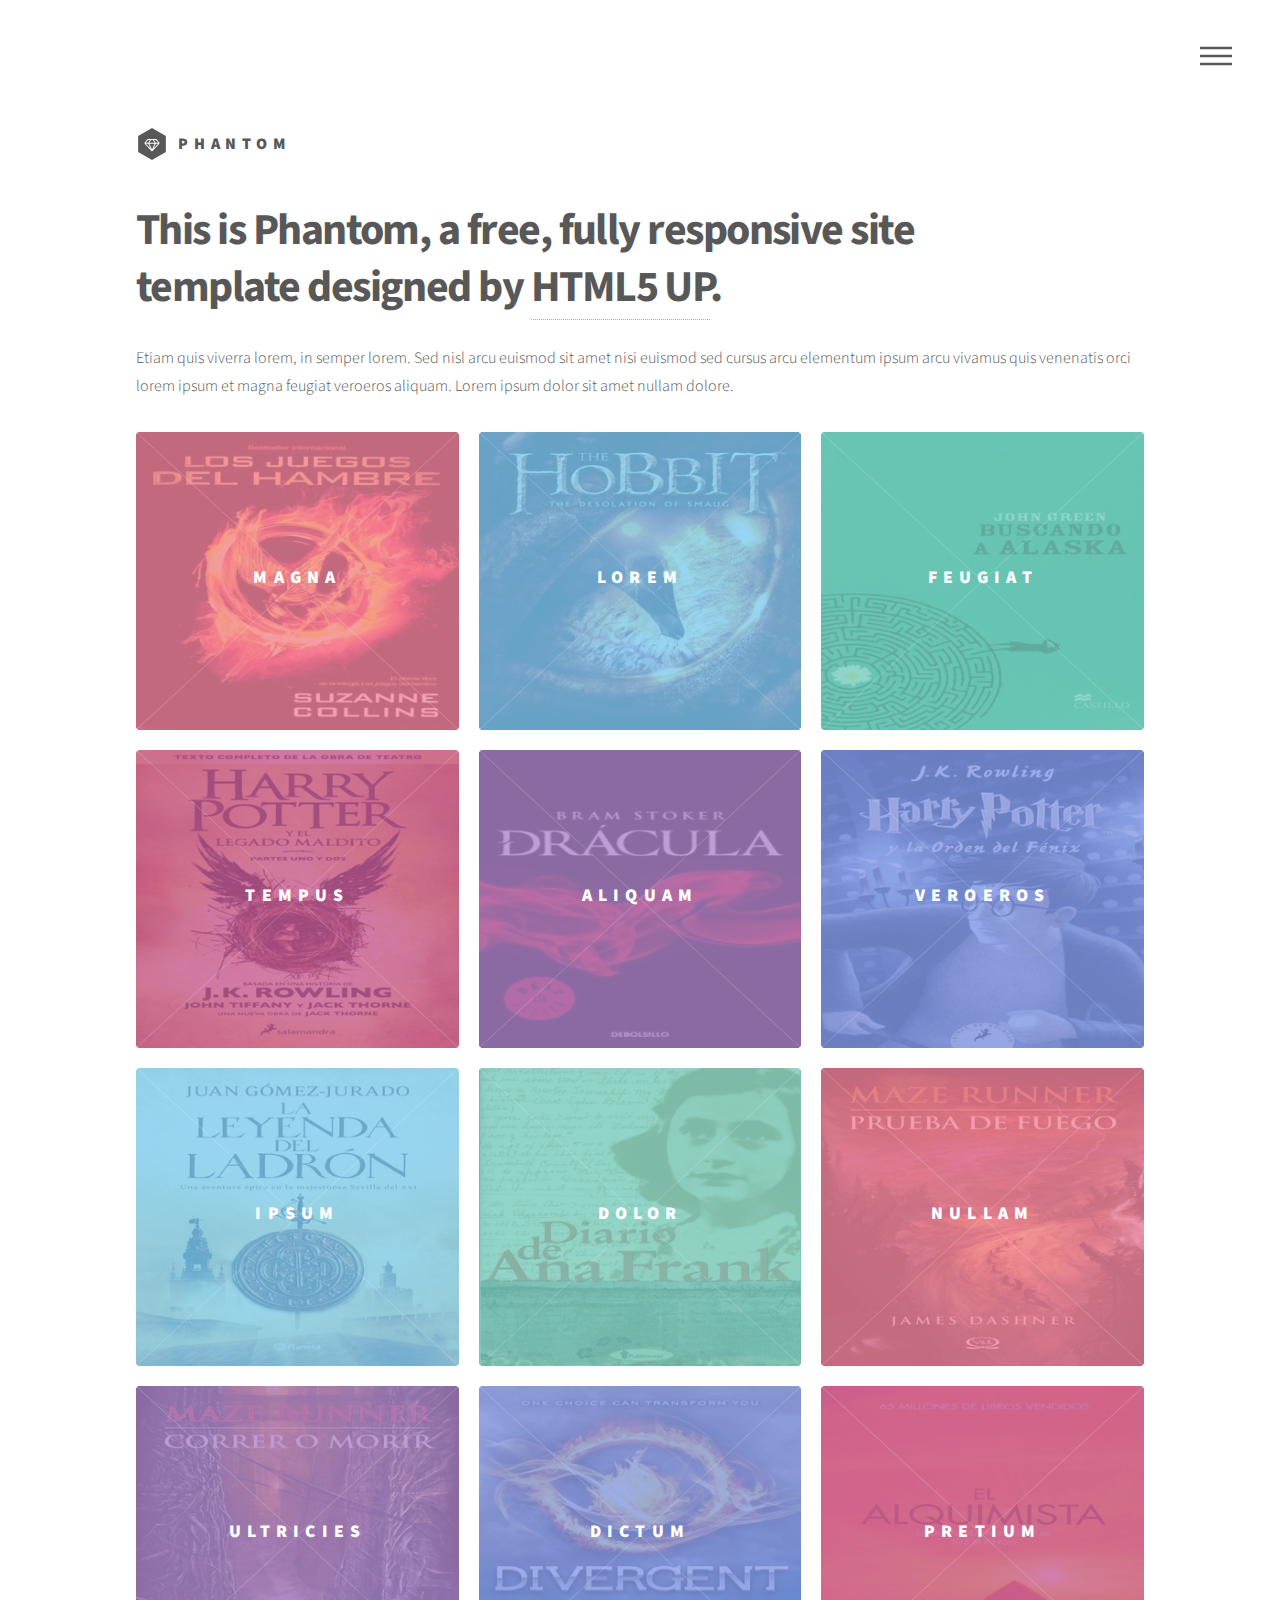
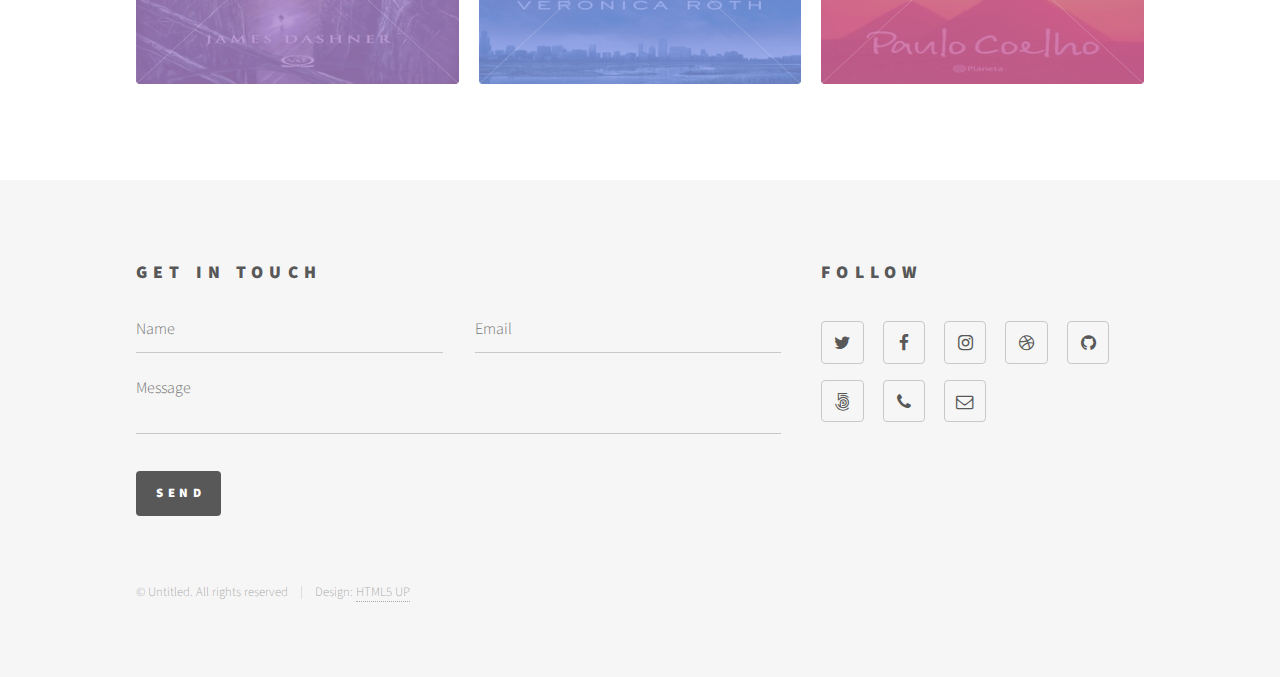
==== catalogo2.html @ 80927760 "imagenes agregadas" ====
<!DOCTYPE HTML>
<!--
	Phantom by HTML5 UP
	html5up.net | @ajlkn
	Free for personal and commercial use under the CCA 3.0 license (html5up.net/license)
-->
<html>
	<head>
		<title>Phantom by HTML5 UP</title>
		<meta charset="utf-8" />
		<meta name="viewport" content="width=device-width, initial-scale=1" />
		<!--[if lte IE 8]><script src="assets/js/ie/html5shiv.js"></script><![endif]-->
		<link rel="stylesheet" href="css/main.css" />
		<!--[if lte IE 9]><link rel="stylesheet" href="assets/css/ie9.css" /><![endif]-->
		<!--[if lte IE 8]><link rel="stylesheet" href="assets/css/ie8.css" /><![endif]-->
	</head>
	<body>
		<!-- Wrapper -->
			<div id="wrapper">

				<!-- Header -->
					<header id="header">
						<div class="inner">

							<!-- Logo -->
								<a href="index.html" class="logo">
									<span class="symbol"><img src="images/logo.svg" alt="" /></span><span class="title">Phantom</span>
								</a>

							<!-- Nav -->
								<nav>
									<ul>
										<li><a href="#menu">Menu</a></li>
									</ul>
								</nav>

						</div>
					</header>

				<!-- Menu -->
					<nav id="menu">
						<h2>Menu</h2>
						<ul>
							<li><a href="index.html">Home</a></li>
							<li><a href="generic.html">Ipsum veroeros</a></li>
							<li><a href="generic.html">Tempus etiam</a></li>
							<li><a href="generic.html">Consequat dolor</a></li>
							<li><a href="elements.html">Elements</a></li>
						</ul>
					</nav>

				<!-- Main -->
					<div id="main">
						<div class="inner">
							<header>
								<h1>This is Phantom, a free, fully responsive site<br />
								template designed by <a href="http://html5up.net">HTML5 UP</a>.</h1>
								<p>Etiam quis viverra lorem, in semper lorem. Sed nisl arcu euismod sit amet nisi euismod sed cursus arcu elementum ipsum arcu vivamus quis venenatis orci lorem ipsum et magna feugiat veroeros aliquam. Lorem ipsum dolor sit amet nullam dolore.</p>
							</header>
							<section class="tiles">
								<article class="style1">
									<span class="image">
										<img src="images/img13.jpg" alt="" />
									</span>
									<a href="generic.html">
										<h2>Magna</h2>
										<div class="content">
											<p>Sed nisl arcu euismod sit amet nisi lorem etiam dolor veroeros et feugiat.</p>
										</div>
									</a>
								</article>
								<article class="style2">
									<span class="image">
										<img src="images/img14.jpg" alt="" />
									</span>
									<a href="generic.html">
										<h2>Lorem</h2>
										<div class="content">
											<p>Sed nisl arcu euismod sit amet nisi lorem etiam dolor veroeros et feugiat.</p>
										</div>
									</a>
								</article>
								<article class="style3">
									<span class="image">
										<img src="images/img15.jpg" alt="" />
									</span>
									<a href="generic.html">
										<h2>Feugiat</h2>
										<div class="content">
											<p>Sed nisl arcu euismod sit amet nisi lorem etiam dolor veroeros et feugiat.</p>
										</div>
									</a>
								</article>
								<article class="style4">
									<span class="image">
										<img src="images/img16.jpg" alt="" />
									</span>
									<a href="generic.html">
										<h2>Tempus</h2>
										<div class="content">
											<p>Sed nisl arcu euismod sit amet nisi lorem etiam dolor veroeros et feugiat.</p>
										</div>
									</a>
								</article>
								<article class="style5">
									<span class="image">
										<img src="images/img17.jpg" alt="" />
									</span>
									<a href="generic.html">
										<h2>Aliquam</h2>
										<div class="content">
											<p>Sed nisl arcu euismod sit amet nisi lorem etiam dolor veroeros et feugiat.</p>
										</div>
									</a>
								</article>
								<article class="style6">
									<span class="image">
										<img src="images/img18.jpg" alt="" />
									</span>
									<a href="generic.html">
										<h2>Veroeros</h2>
										<div class="content">
											<p>Sed nisl arcu euismod sit amet nisi lorem etiam dolor veroeros et feugiat.</p>
										</div>
									</a>
								</article>
								<article class="style2">
									<span class="image">
										<img src="images/img19.jpg" alt="" />
									</span>
									<a href="generic.html">
										<h2>Ipsum</h2>
										<div class="content">
											<p>Sed nisl arcu euismod sit amet nisi lorem etiam dolor veroeros et feugiat.</p>
										</div>
									</a>
								</article>
								<article class="style3">
									<span class="image">
										<img src="images/img20.jpg" alt="" />
									</span>
									<a href="generic.html">
										<h2>Dolor</h2>
										<div class="content">
											<p>Sed nisl arcu euismod sit amet nisi lorem etiam dolor veroeros et feugiat.</p>
										</div>
									</a>
								</article>
								<article class="style1">
									<span class="image">
										<img src="images/img21.jpg" alt="" />
									</span>
									<a href="generic.html">
										<h2>Nullam</h2>
										<div class="content">
											<p>Sed nisl arcu euismod sit amet nisi lorem etiam dolor veroeros et feugiat.</p>
										</div>
									</a>
								</article>
								<article class="style5">
									<span class="image">
										<img src="images/img22.jpg" alt="" />
									</span>
									<a href="generic.html">
										<h2>Ultricies</h2>
										<div class="content">
											<p>Sed nisl arcu euismod sit amet nisi lorem etiam dolor veroeros et feugiat.</p>
										</div>
									</a>
								</article>
								<article class="style6">
									<span class="image">
										<img src="images/img23.jpg" alt="" />
									</span>
									<a href="generic.html">
										<h2>Dictum</h2>
										<div class="content">
											<p>Sed nisl arcu euismod sit amet nisi lorem etiam dolor veroeros et feugiat.</p>
										</div>
									</a>
								</article>
								<article class="style4">
									<span class="image">
										<img src="images/img24.jpg" alt="" />
									</span>
									<a href="generic.html">
										<h2>Pretium</h2>
										<div class="content">
											<p>Sed nisl arcu euismod sit amet nisi lorem etiam dolor veroeros et feugiat.</p>
										</div>
									</a>
								</article>
							</section>
						</div>
					</div>

				<!-- Footer -->
					<footer id="footer">
						<div class="inner">
							<section>
								<h2>Get in touch</h2>
								<form method="post" action="#">
									<div class="field half first">
										<input type="text" name="name" id="name" placeholder="Name" />
									</div>
									<div class="field half">
										<input type="email" name="email" id="email" placeholder="Email" />
									</div>
									<div class="field">
										<textarea name="message" id="message" placeholder="Message"></textarea>
									</div>
									<ul class="actions">
										<li><input type="submit" value="Send" class="special" /></li>
									</ul>
								</form>
							</section>
							<section>
								<h2>Follow</h2>
								<ul class="icons">
									<li><a href="#" class="icon style2 fa-twitter"><span class="label">Twitter</span></a></li>
									<li><a href="#" class="icon style2 fa-facebook"><span class="label">Facebook</span></a></li>
									<li><a href="#" class="icon style2 fa-instagram"><span class="label">Instagram</span></a></li>
									<li><a href="#" class="icon style2 fa-dribbble"><span class="label">Dribbble</span></a></li>
									<li><a href="#" class="icon style2 fa-github"><span class="label">GitHub</span></a></li>
									<li><a href="#" class="icon style2 fa-500px"><span class="label">500px</span></a></li>
									<li><a href="#" class="icon style2 fa-phone"><span class="label">Phone</span></a></li>
									<li><a href="#" class="icon style2 fa-envelope-o"><span class="label">Email</span></a></li>
								</ul>
							</section>
							<ul class="copyright">
								<li>&copy; Untitled. All rights reserved</li><li>Design: <a href="http://html5up.net">HTML5 UP</a></li>
							</ul>
						</div>
					</footer>

			</div>

		<!-- Scripts -->
			<script src="js/jquery.min.js"></script>
			<script src="js/skel.min.js"></script>
			<script src="js/util.js"></script>
			<!--[if lte IE 8]><script src="assets/js/ie/respond.min.js"></script><![endif]-->
			<script src="js/main.js"></script>

	</body>
</html>
---- css/main.css ----
@import url(font-awesome.min.css);
@import url("https://fonts.googleapis.com/css?family=Source+Sans+Pro:300,700,900");

/*
	Phantom by HTML5 UP
	html5up.net | @ajlkn
	Free for personal and commercial use under the CCA 3.0 license (html5up.net/license)
*/

/* Reset */

	html, body, div, span, applet, object, iframe, h1, h2, h3, h4, h5, h6, p, blockquote, pre, a, abbr, acronym, address, big, cite, code, del, dfn, em, img, ins, kbd, q, s, samp, small, strike, strong, sub, sup, tt, var, b, u, i, center, dl, dt, dd, ol, ul, li, fieldset, form, label, legend, table, caption, tbody, tfoot, thead, tr, th, td, article, aside, canvas, details, embed, figure, figcaption, footer, header, hgroup, menu, nav, output, ruby, section, summary, time, mark, audio, video {
		margin: 0;
		padding: 0;
		border: 0;
		font-size: 100%;
		font: inherit;
		vertical-align: baseline;
	}

	article, aside, details, figcaption, figure, footer, header, hgroup, menu, nav, section {
		display: block;
	}

	body {
		line-height: 1;
	}

	ol, ul {
		list-style: none;
	}

	blockquote, q {
		quotes: none;
	}

	blockquote:before, blockquote:after, q:before, q:after {
		content: '';
		content: none;
	}

	table {
		border-collapse: collapse;
		border-spacing: 0;
	}

	body {
		-webkit-text-size-adjust: none;
	}

/* Box Model */

	*, *:before, *:after {
		-moz-box-sizing: border-box;
		-webkit-box-sizing: border-box;
		box-sizing: border-box;
	}

/* Grid */

	.row {
		border-bottom: solid 1px transparent;
		-moz-box-sizing: border-box;
		-webkit-box-sizing: border-box;
		box-sizing: border-box;
	}

	.row > * {
		float: left;
		-moz-box-sizing: border-box;
		-webkit-box-sizing: border-box;
		box-sizing: border-box;
	}

	.row:after, .row:before {
		content: '';
		display: block;
		clear: both;
		height: 0;
	}

	.row.uniform > * > :first-child {
		margin-top: 0;
	}

	.row.uniform > * > :last-child {
		margin-bottom: 0;
	}

	.row.\30 \25 > * {
		padding: 0 0 0 0em;
	}

	.row.\30 \25 {
		margin: 0 0 -1px 0em;
	}

	.row.uniform.\30 \25 > * {
		padding: 0em 0 0 0em;
	}

	.row.uniform.\30 \25 {
		margin: 0em 0 -1px 0em;
	}

	.row > * {
		padding: 0 0 0 2em;
	}

	.row {
		margin: 0 0 -1px -2em;
	}

	.row.uniform > * {
		padding: 2em 0 0 2em;
	}

	.row.uniform {
		margin: -2em 0 -1px -2em;
	}

	.row.\32 00\25 > * {
		padding: 0 0 0 4em;
	}

	.row.\32 00\25 {
		margin: 0 0 -1px -4em;
	}

	.row.uniform.\32 00\25 > * {
		padding: 4em 0 0 4em;
	}

	.row.uniform.\32 00\25 {
		margin: -4em 0 -1px -4em;
	}

	.row.\31 50\25 > * {
		padding: 0 0 0 3em;
	}

	.row.\31 50\25 {
		margin: 0 0 -1px -3em;
	}

	.row.uniform.\31 50\25 > * {
		padding: 3em 0 0 3em;
	}

	.row.uniform.\31 50\25 {
		margin: -3em 0 -1px -3em;
	}

	.row.\35 0\25 > * {
		padding: 0 0 0 1em;
	}

	.row.\35 0\25 {
		margin: 0 0 -1px -1em;
	}

	.row.uniform.\35 0\25 > * {
		padding: 1em 0 0 1em;
	}

	.row.uniform.\35 0\25 {
		margin: -1em 0 -1px -1em;
	}

	.row.\32 5\25 > * {
		padding: 0 0 0 0.5em;
	}

	.row.\32 5\25 {
		margin: 0 0 -1px -0.5em;
	}

	.row.uniform.\32 5\25 > * {
		padding: 0.5em 0 0 0.5em;
	}

	.row.uniform.\32 5\25 {
		margin: -0.5em 0 -1px -0.5em;
	}

	.\31 2u, .\31 2u\24 {
		width: 100%;
		clear: none;
		margin-left: 0;
	}

	.\31 1u, .\31 1u\24 {
		width: 91.6666666667%;
		clear: none;
		margin-left: 0;
	}

	.\31 0u, .\31 0u\24 {
		width: 83.3333333333%;
		clear: none;
		margin-left: 0;
	}

	.\39 u, .\39 u\24 {
		width: 75%;
		clear: none;
		margin-left: 0;
	}

	.\38 u, .\38 u\24 {
		width: 66.6666666667%;
		clear: none;
		margin-left: 0;
	}

	.\37 u, .\37 u\24 {
		width: 58.3333333333%;
		clear: none;
		margin-left: 0;
	}

	.\36 u, .\36 u\24 {
		width: 50%;
		clear: none;
		margin-left: 0;
	}

	.\35 u, .\35 u\24 {
		width: 41.6666666667%;
		clear: none;
		margin-left: 0;
	}

	.\34 u, .\34 u\24 {
		width: 33.3333333333%;
		clear: none;
		margin-left: 0;
	}

	.\33 u, .\33 u\24 {
		width: 25%;
		clear: none;
		margin-left: 0;
	}

	.\32 u, .\32 u\24 {
		width: 16.6666666667%;
		clear: none;
		margin-left: 0;
	}

	.\31 u, .\31 u\24 {
		width: 8.3333333333%;
		clear: none;
		margin-left: 0;
	}

	.\31 2u\24 + *,
	.\31 1u\24 + *,
	.\31 0u\24 + *,
	.\39 u\24 + *,
	.\38 u\24 + *,
	.\37 u\24 + *,
	.\36 u\24 + *,
	.\35 u\24 + *,
	.\34 u\24 + *,
	.\33 u\24 + *,
	.\32 u\24 + *,
	.\31 u\24 + * {
		clear: left;
	}

	.\-11u {
		margin-left: 91.66667%;
	}

	.\-10u {
		margin-left: 83.33333%;
	}

	.\-9u {
		margin-left: 75%;
	}

	.\-8u {
		margin-left: 66.66667%;
	}

	.\-7u {
		margin-left: 58.33333%;
	}

	.\-6u {
		margin-left: 50%;
	}

	.\-5u {
		margin-left: 41.66667%;
	}

	.\-4u {
		margin-left: 33.33333%;
	}

	.\-3u {
		margin-left: 25%;
	}

	.\-2u {
		margin-left: 16.66667%;
	}

	.\-1u {
		margin-left: 8.33333%;
	}

	@media screen and (max-width: 1680px) {

		.row > * {
			padding: 0 0 0 2em;
		}

		.row {
			margin: 0 0 -1px -2em;
		}

		.row.uniform > * {
			padding: 2em 0 0 2em;
		}

		.row.uniform {
			margin: -2em 0 -1px -2em;
		}

		.row.\32 00\25 > * {
			padding: 0 0 0 4em;
		}

		.row.\32 00\25 {
			margin: 0 0 -1px -4em;
		}

		.row.uniform.\32 00\25 > * {
			padding: 4em 0 0 4em;
		}

		.row.uniform.\32 00\25 {
			margin: -4em 0 -1px -4em;
		}

		.row.\31 50\25 > * {
			padding: 0 0 0 3em;
		}

		.row.\31 50\25 {
			margin: 0 0 -1px -3em;
		}

		.row.uniform.\31 50\25 > * {
			padding: 3em 0 0 3em;
		}

		.row.uniform.\31 50\25 {
			margin: -3em 0 -1px -3em;
		}

		.row.\35 0\25 > * {
			padding: 0 0 0 1em;
		}

		.row.\35 0\25 {
			margin: 0 0 -1px -1em;
		}

		.row.uniform.\35 0\25 > * {
			padding: 1em 0 0 1em;
		}

		.row.uniform.\35 0\25 {
			margin: -1em 0 -1px -1em;
		}

		.row.\32 5\25 > * {
			padding: 0 0 0 0.5em;
		}

		.row.\32 5\25 {
			margin: 0 0 -1px -0.5em;
		}

		.row.uniform.\32 5\25 > * {
			padding: 0.5em 0 0 0.5em;
		}

		.row.uniform.\32 5\25 {
			margin: -0.5em 0 -1px -0.5em;
		}

		.\31 2u\28xlarge\29, .\31 2u\24\28xlarge\29 {
			width: 100%;
			clear: none;
			margin-left: 0;
		}

		.\31 1u\28xlarge\29, .\31 1u\24\28xlarge\29 {
			width: 91.6666666667%;
			clear: none;
			margin-left: 0;
		}

		.\31 0u\28xlarge\29, .\31 0u\24\28xlarge\29 {
			width: 83.3333333333%;
			clear: none;
			margin-left: 0;
		}

		.\39 u\28xlarge\29, .\39 u\24\28xlarge\29 {
			width: 75%;
			clear: none;
			margin-left: 0;
		}

		.\38 u\28xlarge\29, .\38 u\24\28xlarge\29 {
			width: 66.6666666667%;
			clear: none;
			margin-left: 0;
		}

		.\37 u\28xlarge\29, .\37 u\24\28xlarge\29 {
			width: 58.3333333333%;
			clear: none;
			margin-left: 0;
		}

		.\36 u\28xlarge\29, .\36 u\24\28xlarge\29 {
			width: 50%;
			clear: none;
			margin-left: 0;
		}

		.\35 u\28xlarge\29, .\35 u\24\28xlarge\29 {
			width: 41.6666666667%;
			clear: none;
			margin-left: 0;
		}

		.\34 u\28xlarge\29, .\34 u\24\28xlarge\29 {
			width: 33.3333333333%;
			clear: none;
			margin-left: 0;
		}

		.\33 u\28xlarge\29, .\33 u\24\28xlarge\29 {
			width: 25%;
			clear: none;
			margin-left: 0;
		}

		.\32 u\28xlarge\29, .\32 u\24\28xlarge\29 {
			width: 16.6666666667%;
			clear: none;
			margin-left: 0;
		}

		.\31 u\28xlarge\29, .\31 u\24\28xlarge\29 {
			width: 8.3333333333%;
			clear: none;
			margin-left: 0;
		}

		.\31 2u\24\28xlarge\29 + *,
		.\31 1u\24\28xlarge\29 + *,
		.\31 0u\24\28xlarge\29 + *,
		.\39 u\24\28xlarge\29 + *,
		.\38 u\24\28xlarge\29 + *,
		.\37 u\24\28xlarge\29 + *,
		.\36 u\24\28xlarge\29 + *,
		.\35 u\24\28xlarge\29 + *,
		.\34 u\24\28xlarge\29 + *,
		.\33 u\24\28xlarge\29 + *,
		.\32 u\24\28xlarge\29 + *,
		.\31 u\24\28xlarge\29 + * {
			clear: left;
		}

		.\-11u\28xlarge\29 {
			margin-left: 91.66667%;
		}

		.\-10u\28xlarge\29 {
			margin-left: 83.33333%;
		}

		.\-9u\28xlarge\29 {
			margin-left: 75%;
		}

		.\-8u\28xlarge\29 {
			margin-left: 66.66667%;
		}

		.\-7u\28xlarge\29 {
			margin-left: 58.33333%;
		}

		.\-6u\28xlarge\29 {
			margin-left: 50%;
		}

		.\-5u\28xlarge\29 {
			margin-left: 41.66667%;
		}

		.\-4u\28xlarge\29 {
			margin-left: 33.33333%;
		}

		.\-3u\28xlarge\29 {
			margin-left: 25%;
		}

		.\-2u\28xlarge\29 {
			margin-left: 16.66667%;
		}

		.\-1u\28xlarge\29 {
			margin-left: 8.33333%;
		}

	}

	@media screen and (max-width: 1280px) {

		.row > * {
			padding: 0 0 0 2em;
		}

		.row {
			margin: 0 0 -1px -2em;
		}

		.row.uniform > * {
			padding: 2em 0 0 2em;
		}

		.row.uniform {
			margin: -2em 0 -1px -2em;
		}

		.row.\32 00\25 > * {
			padding: 0 0 0 4em;
		}

		.row.\32 00\25 {
			margin: 0 0 -1px -4em;
		}

		.row.uniform.\32 00\25 > * {
			padding: 4em 0 0 4em;
		}

		.row.uniform.\32 00\25 {
			margin: -4em 0 -1px -4em;
		}

		.row.\31 50\25 > * {
			padding: 0 0 0 3em;
		}

		.row.\31 50\25 {
			margin: 0 0 -1px -3em;
		}

		.row.uniform.\31 50\25 > * {
			padding: 3em 0 0 3em;
		}

		.row.uniform.\31 50\25 {
			margin: -3em 0 -1px -3em;
		}

		.row.\35 0\25 > * {
			padding: 0 0 0 1em;
		}

		.row.\35 0\25 {
			margin: 0 0 -1px -1em;
		}

		.row.uniform.\35 0\25 > * {
			padding: 1em 0 0 1em;
		}

		.row.uniform.\35 0\25 {
			margin: -1em 0 -1px -1em;
		}

		.row.\32 5\25 > * {
			padding: 0 0 0 0.5em;
		}

		.row.\32 5\25 {
			margin: 0 0 -1px -0.5em;
		}

		.row.uniform.\32 5\25 > * {
			padding: 0.5em 0 0 0.5em;
		}

		.row.uniform.\32 5\25 {
			margin: -0.5em 0 -1px -0.5em;
		}

		.\31 2u\28large\29, .\31 2u\24\28large\29 {
			width: 100%;
			clear: none;
			margin-left: 0;
		}

		.\31 1u\28large\29, .\31 1u\24\28large\29 {
			width: 91.6666666667%;
			clear: none;
			margin-left: 0;
		}

		.\31 0u\28large\29, .\31 0u\24\28large\29 {
			width: 83.3333333333%;
			clear: none;
			margin-left: 0;
		}

		.\39 u\28large\29, .\39 u\24\28large\29 {
			width: 75%;
			clear: none;
			margin-left: 0;
		}

		.\38 u\28large\29, .\38 u\24\28large\29 {
			width: 66.6666666667%;
			clear: none;
			margin-left: 0;
		}

		.\37 u\28large\29, .\37 u\24\28large\29 {
			width: 58.3333333333%;
			clear: none;
			margin-left: 0;
		}

		.\36 u\28large\29, .\36 u\24\28large\29 {
			width: 50%;
			clear: none;
			margin-left: 0;
		}

		.\35 u\28large\29, .\35 u\24\28large\29 {
			width: 41.6666666667%;
			clear: none;
			margin-left: 0;
		}

		.\34 u\28large\29, .\34 u\24\28large\29 {
			width: 33.3333333333%;
			clear: none;
			margin-left: 0;
		}

		.\33 u\28large\29, .\33 u\24\28large\29 {
			width: 25%;
			clear: none;
			margin-left: 0;
		}

		.\32 u\28large\29, .\32 u\24\28large\29 {
			width: 16.6666666667%;
			clear: none;
			margin-left: 0;
		}

		.\31 u\28large\29, .\31 u\24\28large\29 {
			width: 8.3333333333%;
			clear: none;
			margin-left: 0;
		}

		.\31 2u\24\28large\29 + *,
		.\31 1u\24\28large\29 + *,
		.\31 0u\24\28large\29 + *,
		.\39 u\24\28large\29 + *,
		.\38 u\24\28large\29 + *,
		.\37 u\24\28large\29 + *,
		.\36 u\24\28large\29 + *,
		.\35 u\24\28large\29 + *,
		.\34 u\24\28large\29 + *,
		.\33 u\24\28large\29 + *,
		.\32 u\24\28large\29 + *,
		.\31 u\24\28large\29 + * {
			clear: left;
		}

		.\-11u\28large\29 {
			margin-left: 91.66667%;
		}

		.\-10u\28large\29 {
			margin-left: 83.33333%;
		}

		.\-9u\28large\29 {
			margin-left: 75%;
		}

		.\-8u\28large\29 {
			margin-left: 66.66667%;
		}

		.\-7u\28large\29 {
			margin-left: 58.33333%;
		}

		.\-6u\28large\29 {
			margin-left: 50%;
		}

		.\-5u\28large\29 {
			margin-left: 41.66667%;
		}

		.\-4u\28large\29 {
			margin-left: 33.33333%;
		}

		.\-3u\28large\29 {
			margin-left: 25%;
		}

		.\-2u\28large\29 {
			margin-left: 16.66667%;
		}

		.\-1u\28large\29 {
			margin-left: 8.33333%;
		}

	}

	@media screen and (max-width: 980px) {

		.row > * {
			padding: 0 0 0 1.5em;
		}

		.row {
			margin: 0 0 -1px -1.5em;
		}

		.row.uniform > * {
			padding: 1.5em 0 0 1.5em;
		}

		.row.uniform {
			margin: -1.5em 0 -1px -1.5em;
		}

		.row.\32 00\25 > * {
			padding: 0 0 0 3em;
		}

		.row.\32 00\25 {
			margin: 0 0 -1px -3em;
		}

		.row.uniform.\32 00\25 > * {
			padding: 3em 0 0 3em;
		}

		.row.uniform.\32 00\25 {
			margin: -3em 0 -1px -3em;
		}

		.row.\31 50\25 > * {
			padding: 0 0 0 2.25em;
		}

		.row.\31 50\25 {
			margin: 0 0 -1px -2.25em;
		}

		.row.uniform.\31 50\25 > * {
			padding: 2.25em 0 0 2.25em;
		}

		.row.uniform.\31 50\25 {
			margin: -2.25em 0 -1px -2.25em;
		}

		.row.\35 0\25 > * {
			padding: 0 0 0 0.75em;
		}

		.row.\35 0\25 {
			margin: 0 0 -1px -0.75em;
		}

		.row.uniform.\35 0\25 > * {
			padding: 0.75em 0 0 0.75em;
		}

		.row.uniform.\35 0\25 {
			margin: -0.75em 0 -1px -0.75em;
		}

		.row.\32 5\25 > * {
			padding: 0 0 0 0.375em;
		}

		.row.\32 5\25 {
			margin: 0 0 -1px -0.375em;
		}

		.row.uniform.\32 5\25 > * {
			padding: 0.375em 0 0 0.375em;
		}

		.row.uniform.\32 5\25 {
			margin: -0.375em 0 -1px -0.375em;
		}

		.\31 2u\28medium\29, .\31 2u\24\28medium\29 {
			width: 100%;
			clear: none;
			margin-left: 0;
		}

		.\31 1u\28medium\29, .\31 1u\24\28medium\29 {
			width: 91.6666666667%;
			clear: none;
			margin-left: 0;
		}

		.\31 0u\28medium\29, .\31 0u\24\28medium\29 {
			width: 83.3333333333%;
			clear: none;
			margin-left: 0;
		}

		.\39 u\28medium\29, .\39 u\24\28medium\29 {
			width: 75%;
			clear: none;
			margin-left: 0;
		}

		.\38 u\28medium\29, .\38 u\24\28medium\29 {
			width: 66.6666666667%;
			clear: none;
			margin-left: 0;
		}

		.\37 u\28medium\29, .\37 u\24\28medium\29 {
			width: 58.3333333333%;
			clear: none;
			margin-left: 0;
		}

		.\36 u\28medium\29, .\36 u\24\28medium\29 {
			width: 50%;
			clear: none;
			margin-left: 0;
		}

		.\35 u\28medium\29, .\35 u\24\28medium\29 {
			width: 41.6666666667%;
			clear: none;
			margin-left: 0;
		}

		.\34 u\28medium\29, .\34 u\24\28medium\29 {
			width: 33.3333333333%;
			clear: none;
			margin-left: 0;
		}

		.\33 u\28medium\29, .\33 u\24\28medium\29 {
			width: 25%;
			clear: none;
			margin-left: 0;
		}

		.\32 u\28medium\29, .\32 u\24\28medium\29 {
			width: 16.6666666667%;
			clear: none;
			margin-left: 0;
		}

		.\31 u\28medium\29, .\31 u\24\28medium\29 {
			width: 8.3333333333%;
			clear: none;
			margin-left: 0;
		}

		.\31 2u\24\28medium\29 + *,
		.\31 1u\24\28medium\29 + *,
		.\31 0u\24\28medium\29 + *,
		.\39 u\24\28medium\29 + *,
		.\38 u\24\28medium\29 + *,
		.\37 u\24\28medium\29 + *,
		.\36 u\24\28medium\29 + *,
		.\35 u\24\28medium\29 + *,
		.\34 u\24\28medium\29 + *,
		.\33 u\24\28medium\29 + *,
		.\32 u\24\28medium\29 + *,
		.\31 u\24\28medium\29 + * {
			clear: left;
		}

		.\-11u\28medium\29 {
			margin-left: 91.66667%;
		}

		.\-10u\28medium\29 {
			margin-left: 83.33333%;
		}

		.\-9u\28medium\29 {
			margin-left: 75%;
		}

		.\-8u\28medium\29 {
			margin-left: 66.66667%;
		}

		.\-7u\28medium\29 {
			margin-left: 58.33333%;
		}

		.\-6u\28medium\29 {
			margin-left: 50%;
		}

		.\-5u\28medium\29 {
			margin-left: 41.66667%;
		}

		.\-4u\28medium\29 {
			margin-left: 33.33333%;
		}

		.\-3u\28medium\29 {
			margin-left: 25%;
		}

		.\-2u\28medium\29 {
			margin-left: 16.66667%;
		}

		.\-1u\28medium\29 {
			margin-left: 8.33333%;
		}

	}

	@media screen and (max-width: 736px) {

		.row > * {
			padding: 0 0 0 1em;
		}

		.row {
			margin: 0 0 -1px -1em;
		}

		.row.uniform > * {
			padding: 1em 0 0 1em;
		}

		.row.uniform {
			margin: -1em 0 -1px -1em;
		}

		.row.\32 00\25 > * {
			padding: 0 0 0 2em;
		}

		.row.\32 00\25 {
			margin: 0 0 -1px -2em;
		}

		.row.uniform.\32 00\25 > * {
			padding: 2em 0 0 2em;
		}

		.row.uniform.\32 00\25 {
			margin: -2em 0 -1px -2em;
		}

		.row.\31 50\25 > * {
			padding: 0 0 0 1.5em;
		}

		.row.\31 50\25 {
			margin: 0 0 -1px -1.5em;
		}

		.row.uniform.\31 50\25 > * {
			padding: 1.5em 0 0 1.5em;
		}

		.row.uniform.\31 50\25 {
			margin: -1.5em 0 -1px -1.5em;
		}

		.row.\35 0\25 > * {
			padding: 0 0 0 0.5em;
		}

		.row.\35 0\25 {
			margin: 0 0 -1px -0.5em;
		}

		.row.uniform.\35 0\25 > * {
			padding: 0.5em 0 0 0.5em;
		}

		.row.uniform.\35 0\25 {
			margin: -0.5em 0 -1px -0.5em;
		}

		.row.\32 5\25 > * {
			padding: 0 0 0 0.25em;
		}

		.row.\32 5\25 {
			margin: 0 0 -1px -0.25em;
		}

		.row.uniform.\32 5\25 > * {
			padding: 0.25em 0 0 0.25em;
		}

		.row.uniform.\32 5\25 {
			margin: -0.25em 0 -1px -0.25em;
		}

		.\31 2u\28small\29, .\31 2u\24\28small\29 {
			width: 100%;
			clear: none;
			margin-left: 0;
		}

		.\31 1u\28small\29, .\31 1u\24\28small\29 {
			width: 91.6666666667%;
			clear: none;
			margin-left: 0;
		}

		.\31 0u\28small\29, .\31 0u\24\28small\29 {
			width: 83.3333333333%;
			clear: none;
			margin-left: 0;
		}

		.\39 u\28small\29, .\39 u\24\28small\29 {
			width: 75%;
			clear: none;
			margin-left: 0;
		}

		.\38 u\28small\29, .\38 u\24\28small\29 {
			width: 66.6666666667%;
			clear: none;
			margin-left: 0;
		}

		.\37 u\28small\29, .\37 u\24\28small\29 {
			width: 58.3333333333%;
			clear: none;
			margin-left: 0;
		}

		.\36 u\28small\29, .\36 u\24\28small\29 {
			width: 50%;
			clear: none;
			margin-left: 0;
		}

		.\35 u\28small\29, .\35 u\24\28small\29 {
			width: 41.6666666667%;
			clear: none;
			margin-left: 0;
		}

		.\34 u\28small\29, .\34 u\24\28small\29 {
			width: 33.3333333333%;
			clear: none;
			margin-left: 0;
		}

		.\33 u\28small\29, .\33 u\24\28small\29 {
			width: 25%;
			clear: none;
			margin-left: 0;
		}

		.\32 u\28small\29, .\32 u\24\28small\29 {
			width: 16.6666666667%;
			clear: none;
			margin-left: 0;
		}

		.\31 u\28small\29, .\31 u\24\28small\29 {
			width: 8.3333333333%;
			clear: none;
			margin-left: 0;
		}

		.\31 2u\24\28small\29 + *,
		.\31 1u\24\28small\29 + *,
		.\31 0u\24\28small\29 + *,
		.\39 u\24\28small\29 + *,
		.\38 u\24\28small\29 + *,
		.\37 u\24\28small\29 + *,
		.\36 u\24\28small\29 + *,
		.\35 u\24\28small\29 + *,
		.\34 u\24\28small\29 + *,
		.\33 u\24\28small\29 + *,
		.\32 u\24\28small\29 + *,
		.\31 u\24\28small\29 + * {
			clear: left;
		}

		.\-11u\28small\29 {
			margin-left: 91.66667%;
		}

		.\-10u\28small\29 {
			margin-left: 83.33333%;
		}

		.\-9u\28small\29 {
			margin-left: 75%;
		}

		.\-8u\28small\29 {
			margin-left: 66.66667%;
		}

		.\-7u\28small\29 {
			margin-left: 58.33333%;
		}

		.\-6u\28small\29 {
			margin-left: 50%;
		}

		.\-5u\28small\29 {
			margin-left: 41.66667%;
		}

		.\-4u\28small\29 {
			margin-left: 33.33333%;
		}

		.\-3u\28small\29 {
			margin-left: 25%;
		}

		.\-2u\28small\29 {
			margin-left: 16.66667%;
		}

		.\-1u\28small\29 {
			margin-left: 8.33333%;
		}

	}

	@media screen and (max-width: 480px) {

		.row > * {
			padding: 0 0 0 1em;
		}

		.row {
			margin: 0 0 -1px -1em;
		}

		.row.uniform > * {
			padding: 1em 0 0 1em;
		}

		.row.uniform {
			margin: -1em 0 -1px -1em;
		}

		.row.\32 00\25 > * {
			padding: 0 0 0 2em;
		}

		.row.\32 00\25 {
			margin: 0 0 -1px -2em;
		}

		.row.uniform.\32 00\25 > * {
			padding: 2em 0 0 2em;
		}

		.row.uniform.\32 00\25 {
			margin: -2em 0 -1px -2em;
		}

		.row.\31 50\25 > * {
			padding: 0 0 0 1.5em;
		}

		.row.\31 50\25 {
			margin: 0 0 -1px -1.5em;
		}

		.row.uniform.\31 50\25 > * {
			padding: 1.5em 0 0 1.5em;
		}

		.row.uniform.\31 50\25 {
			margin: -1.5em 0 -1px -1.5em;
		}

		.row.\35 0\25 > * {
			padding: 0 0 0 0.5em;
		}

		.row.\35 0\25 {
			margin: 0 0 -1px -0.5em;
		}

		.row.uniform.\35 0\25 > * {
			padding: 0.5em 0 0 0.5em;
		}

		.row.uniform.\35 0\25 {
			margin: -0.5em 0 -1px -0.5em;
		}

		.row.\32 5\25 > * {
			padding: 0 0 0 0.25em;
		}

		.row.\32 5\25 {
			margin: 0 0 -1px -0.25em;
		}

		.row.uniform.\32 5\25 > * {
			padding: 0.25em 0 0 0.25em;
		}

		.row.uniform.\32 5\25 {
			margin: -0.25em 0 -1px -0.25em;
		}

		.\31 2u\28xsmall\29, .\31 2u\24\28xsmall\29 {
			width: 100%;
			clear: none;
			margin-left: 0;
		}

		.\31 1u\28xsmall\29, .\31 1u\24\28xsmall\29 {
			width: 91.6666666667%;
			clear: none;
			margin-left: 0;
		}

		.\31 0u\28xsmall\29, .\31 0u\24\28xsmall\29 {
			width: 83.3333333333%;
			clear: none;
			margin-left: 0;
		}

		.\39 u\28xsmall\29, .\39 u\24\28xsmall\29 {
			width: 75%;
			clear: none;
			margin-left: 0;
		}

		.\38 u\28xsmall\29, .\38 u\24\28xsmall\29 {
			width: 66.6666666667%;
			clear: none;
			margin-left: 0;
		}

		.\37 u\28xsmall\29, .\37 u\24\28xsmall\29 {
			width: 58.3333333333%;
			clear: none;
			margin-left: 0;
		}

		.\36 u\28xsmall\29, .\36 u\24\28xsmall\29 {
			width: 50%;
			clear: none;
			margin-left: 0;
		}

		.\35 u\28xsmall\29, .\35 u\24\28xsmall\29 {
			width: 41.6666666667%;
			clear: none;
			margin-left: 0;
		}

		.\34 u\28xsmall\29, .\34 u\24\28xsmall\29 {
			width: 33.3333333333%;
			clear: none;
			margin-left: 0;
		}

		.\33 u\28xsmall\29, .\33 u\24\28xsmall\29 {
			width: 25%;
			clear: none;
			margin-left: 0;
		}

		.\32 u\28xsmall\29, .\32 u\24\28xsmall\29 {
			width: 16.6666666667%;
			clear: none;
			margin-left: 0;
		}

		.\31 u\28xsmall\29, .\31 u\24\28xsmall\29 {
			width: 8.3333333333%;
			clear: none;
			margin-left: 0;
		}

		.\31 2u\24\28xsmall\29 + *,
		.\31 1u\24\28xsmall\29 + *,
		.\31 0u\24\28xsmall\29 + *,
		.\39 u\24\28xsmall\29 + *,
		.\38 u\24\28xsmall\29 + *,
		.\37 u\24\28xsmall\29 + *,
		.\36 u\24\28xsmall\29 + *,
		.\35 u\24\28xsmall\29 + *,
		.\34 u\24\28xsmall\29 + *,
		.\33 u\24\28xsmall\29 + *,
		.\32 u\24\28xsmall\29 + *,
		.\31 u\24\28xsmall\29 + * {
			clear: left;
		}

		.\-11u\28xsmall\29 {
			margin-left: 91.66667%;
		}

		.\-10u\28xsmall\29 {
			margin-left: 83.33333%;
		}

		.\-9u\28xsmall\29 {
			margin-left: 75%;
		}

		.\-8u\28xsmall\29 {
			margin-left: 66.66667%;
		}

		.\-7u\28xsmall\29 {
			margin-left: 58.33333%;
		}

		.\-6u\28xsmall\29 {
			margin-left: 50%;
		}

		.\-5u\28xsmall\29 {
			margin-left: 41.66667%;
		}

		.\-4u\28xsmall\29 {
			margin-left: 33.33333%;
		}

		.\-3u\28xsmall\29 {
			margin-left: 25%;
		}

		.\-2u\28xsmall\29 {
			margin-left: 16.66667%;
		}

		.\-1u\28xsmall\29 {
			margin-left: 8.33333%;
		}

	}

	@media screen and (max-width: 360px) {

		.row > * {
			padding: 0 0 0 1em;
		}

		.row {
			margin: 0 0 -1px -1em;
		}

		.row.uniform > * {
			padding: 1em 0 0 1em;
		}

		.row.uniform {
			margin: -1em 0 -1px -1em;
		}

		.row.\32 00\25 > * {
			padding: 0 0 0 2em;
		}

		.row.\32 00\25 {
			margin: 0 0 -1px -2em;
		}

		.row.uniform.\32 00\25 > * {
			padding: 2em 0 0 2em;
		}

		.row.uniform.\32 00\25 {
			margin: -2em 0 -1px -2em;
		}

		.row.\31 50\25 > * {
			padding: 0 0 0 1.5em;
		}

		.row.\31 50\25 {
			margin: 0 0 -1px -1.5em;
		}

		.row.uniform.\31 50\25 > * {
			padding: 1.5em 0 0 1.5em;
		}

		.row.uniform.\31 50\25 {
			margin: -1.5em 0 -1px -1.5em;
		}

		.row.\35 0\25 > * {
			padding: 0 0 0 0.5em;
		}

		.row.\35 0\25 {
			margin: 0 0 -1px -0.5em;
		}

		.row.uniform.\35 0\25 > * {
			padding: 0.5em 0 0 0.5em;
		}

		.row.uniform.\35 0\25 {
			margin: -0.5em 0 -1px -0.5em;
		}

		.row.\32 5\25 > * {
			padding: 0 0 0 0.25em;
		}

		.row.\32 5\25 {
			margin: 0 0 -1px -0.25em;
		}

		.row.uniform.\32 5\25 > * {
			padding: 0.25em 0 0 0.25em;
		}

		.row.uniform.\32 5\25 {
			margin: -0.25em 0 -1px -0.25em;
		}

		.\31 2u\28xxsmall\29, .\31 2u\24\28xxsmall\29 {
			width: 100%;
			clear: none;
			margin-left: 0;
		}

		.\31 1u\28xxsmall\29, .\31 1u\24\28xxsmall\29 {
			width: 91.6666666667%;
			clear: none;
			margin-left: 0;
		}

		.\31 0u\28xxsmall\29, .\31 0u\24\28xxsmall\29 {
			width: 83.3333333333%;
			clear: none;
			margin-left: 0;
		}

		.\39 u\28xxsmall\29, .\39 u\24\28xxsmall\29 {
			width: 75%;
			clear: none;
			margin-left: 0;
		}

		.\38 u\28xxsmall\29, .\38 u\24\28xxsmall\29 {
			width: 66.6666666667%;
			clear: none;
			margin-left: 0;
		}

		.\37 u\28xxsmall\29, .\37 u\24\28xxsmall\29 {
			width: 58.3333333333%;
			clear: none;
			margin-left: 0;
		}

		.\36 u\28xxsmall\29, .\36 u\24\28xxsmall\29 {
			width: 50%;
			clear: none;
			margin-left: 0;
		}

		.\35 u\28xxsmall\29, .\35 u\24\28xxsmall\29 {
			width: 41.6666666667%;
			clear: none;
			margin-left: 0;
		}

		.\34 u\28xxsmall\29, .\34 u\24\28xxsmall\29 {
			width: 33.3333333333%;
			clear: none;
			margin-left: 0;
		}

		.\33 u\28xxsmall\29, .\33 u\24\28xxsmall\29 {
			width: 25%;
			clear: none;
			margin-left: 0;
		}

		.\32 u\28xxsmall\29, .\32 u\24\28xxsmall\29 {
			width: 16.6666666667%;
			clear: none;
			margin-left: 0;
		}

		.\31 u\28xxsmall\29, .\31 u\24\28xxsmall\29 {
			width: 8.3333333333%;
			clear: none;
			margin-left: 0;
		}

		.\31 2u\24\28xxsmall\29 + *,
		.\31 1u\24\28xxsmall\29 + *,
		.\31 0u\24\28xxsmall\29 + *,
		.\39 u\24\28xxsmall\29 + *,
		.\38 u\24\28xxsmall\29 + *,
		.\37 u\24\28xxsmall\29 + *,
		.\36 u\24\28xxsmall\29 + *,
		.\35 u\24\28xxsmall\29 + *,
		.\34 u\24\28xxsmall\29 + *,
		.\33 u\24\28xxsmall\29 + *,
		.\32 u\24\28xxsmall\29 + *,
		.\31 u\24\28xxsmall\29 + * {
			clear: left;
		}

		.\-11u\28xxsmall\29 {
			margin-left: 91.66667%;
		}

		.\-10u\28xxsmall\29 {
			margin-left: 83.33333%;
		}

		.\-9u\28xxsmall\29 {
			margin-left: 75%;
		}

		.\-8u\28xxsmall\29 {
			margin-left: 66.66667%;
		}

		.\-7u\28xxsmall\29 {
			margin-left: 58.33333%;
		}

		.\-6u\28xxsmall\29 {
			margin-left: 50%;
		}

		.\-5u\28xxsmall\29 {
			margin-left: 41.66667%;
		}

		.\-4u\28xxsmall\29 {
			margin-left: 33.33333%;
		}

		.\-3u\28xxsmall\29 {
			margin-left: 25%;
		}

		.\-2u\28xxsmall\29 {
			margin-left: 16.66667%;
		}

		.\-1u\28xxsmall\29 {
			margin-left: 8.33333%;
		}

	}

/* Basic */

	@-ms-viewport {
		width: device-width;
	}

	body {
		-ms-overflow-style: scrollbar;
	}

	@media screen and (max-width: 480px) {

		html, body {
			min-width: 320px;
		}

	}

	body {
		background: #ffffff;
	}

		body.is-loading *, body.is-loading *:before, body.is-loading *:after {
			-moz-animation: none !important;
			-webkit-animation: none !important;
			-ms-animation: none !important;
			animation: none !important;
			-moz-transition: none !important;
			-webkit-transition: none !important;
			-ms-transition: none !important;
			transition: none !important;
		}

/* Type */

	body, input, select, textarea {
		color: #585858;
		font-family: "Source Sans Pro", Helvetica, sans-serif;
		font-size: 16pt;
		font-weight: 300;
		line-height: 1.75;
	}

		@media screen and (max-width: 1680px) {

			body, input, select, textarea {
				font-size: 14pt;
			}

		}

		@media screen and (max-width: 1280px) {

			body, input, select, textarea {
				font-size: 12pt;
			}

		}

	a {
		-moz-transition: border-bottom-color 0.2s ease, color 0.2s ease;
		-webkit-transition: border-bottom-color 0.2s ease, color 0.2s ease;
		-ms-transition: border-bottom-color 0.2s ease, color 0.2s ease;
		transition: border-bottom-color 0.2s ease, color 0.2s ease;
		text-decoration: none;
		color: #585858;
		border-bottom: dotted 1px rgba(88, 88, 88, 0.5);
	}

		a:hover {
			border-bottom-color: transparent;
			color: #f2849e !important;
		}

	strong, b {
		font-weight: 900;
	}

	em, i {
		font-style: italic;
	}

	p {
		margin: 0 0 2em 0;
	}

	h1 {
		font-size: 2.75em;
		font-weight: 700;
		line-height: 1.3;
		margin: 0 0 1em 0;
		letter-spacing: -0.035em;
	}

		h1 a {
			color: inherit;
		}

		@media screen and (max-width: 736px) {

			h1 {
				font-size: 2em;
				margin: 0 0 1em 0;
			}

		}

		@media screen and (max-width: 360px) {

			h1 {
				font-size: 1.75em;
			}

		}

	h2, h3, h4, h5, h6 {
		font-weight: 900;
		line-height: 1.5;
		margin: 0 0 2em 0;
		text-transform: uppercase;
		letter-spacing: 0.35em;
	}

		h2 a, h3 a, h4 a, h5 a, h6 a {
			color: inherit;
		}

	h2 {
		font-size: 1.1em;
	}

	h3 {
		font-size: 1em;
	}

	h4 {
		font-size: 0.8em;
	}

	h5 {
		font-size: 0.8em;
	}

	h6 {
		font-size: 0.8em;
	}

	@media screen and (max-width: 980px) {

		h1 br, h2 br, h3 br, h4 br, h5 br, h6 br {
			display: none;
		}

	}

	@media screen and (max-width: 736px) {

		h2 {
			font-size: 1em;
		}

		h3 {
			font-size: 0.8em;
		}

	}

	sub {
		font-size: 0.8em;
		position: relative;
		top: 0.5em;
	}

	sup {
		font-size: 0.8em;
		position: relative;
		top: -0.5em;
	}

	blockquote {
		border-left: solid 4px #c9c9c9;
		font-style: italic;
		margin: 0 0 2em 0;
		padding: 0.5em 0 0.5em 2em;
	}

	code {
		background: rgba(144, 144, 144, 0.075);
		border-radius: 4px;
		border: solid 1px #c9c9c9;
		font-family: "Courier New", monospace;
		font-size: 0.9em;
		margin: 0 0.25em;
		padding: 0.25em 0.65em;
	}

	pre {
		-webkit-overflow-scrolling: touch;
		font-family: "Courier New", monospace;
		font-size: 0.9em;
		margin: 0 0 2em 0;
	}

		pre code {
			display: block;
			line-height: 1.75;
			padding: 1em 1.5em;
			overflow-x: auto;
		}

	hr {
		border: 0;
		border-bottom: solid 1px #c9c9c9;
		margin: 2em 0;
	}

		hr.major {
			margin: 3em 0;
		}

	.align-left {
		text-align: left;
	}

	.align-center {
		text-align: center;
	}

	.align-right {
		text-align: right;
	}

/* Section/Article */

	section.special, article.special {
		text-align: center;
	}

	header p {
		margin-top: -1em;
	}

	@media screen and (max-width: 736px) {

		header p {
			margin-top: 0;
		}

	}

/* Icon */

	.icon {
		text-decoration: none;
		border-bottom: none;
		position: relative;
	}

		.icon:before {
			-moz-osx-font-smoothing: grayscale;
			-webkit-font-smoothing: antialiased;
			font-family: FontAwesome;
			font-style: normal;
			font-weight: normal;
			text-transform: none !important;
		}

		.icon > .label {
			display: none;
		}

		.icon.style2 {
			-moz-transition: background-color 0.2s ease-in-out, color 0.2s ease-in-out, border-color 0.2s ease-in-out;
			-webkit-transition: background-color 0.2s ease-in-out, color 0.2s ease-in-out, border-color 0.2s ease-in-out;
			-ms-transition: background-color 0.2s ease-in-out, color 0.2s ease-in-out, border-color 0.2s ease-in-out;
			transition: background-color 0.2s ease-in-out, color 0.2s ease-in-out, border-color 0.2s ease-in-out;
			background-color: transparent;
			border: solid 1px #c9c9c9;
			border-radius: 4px;
			width: 2.65em;
			height: 2.65em;
			display: inline-block;
			text-align: center;
			line-height: 2.65em;
			color: inherit;
		}

			.icon.style2:before {
				font-size: 1.1em;
			}

			.icon.style2:hover {
				color: #f2849e;
				border-color: #f2849e;
			}

			.icon.style2:active {
				background-color: rgba(242, 132, 158, 0.1);
			}

/* List */

	ol {
		list-style: decimal;
		margin: 0 0 2em 0;
		padding-left: 1.25em;
	}

		ol li {
			padding-left: 0.25em;
		}

	ul {
		list-style: disc;
		margin: 0 0 2em 0;
		padding-left: 1em;
	}

		ul li {
			padding-left: 0.5em;
		}

		ul.alt {
			list-style: none;
			padding-left: 0;
		}

			ul.alt li {
				border-top: solid 1px #c9c9c9;
				padding: 0.5em 0;
			}

				ul.alt li:first-child {
					border-top: 0;
					padding-top: 0;
				}

		ul.icons {
			cursor: default;
			list-style: none;
			padding-left: 0;
			margin: -1em 0 2em -1em;
		}

			ul.icons li {
				display: inline-block;
				padding: 1em 0 0 1em;
			}

		ul.actions {
			cursor: default;
			list-style: none;
			padding-left: 0;
		}

			ul.actions li {
				display: inline-block;
				padding: 0 1em 0 0;
				vertical-align: middle;
			}

				ul.actions li:last-child {
					padding-right: 0;
				}

			ul.actions.small li {
				padding: 0 0.5em 0 0;
			}

			ul.actions.vertical li {
				display: block;
				padding: 1em 0 0 0;
			}

				ul.actions.vertical li:first-child {
					padding-top: 0;
				}

				ul.actions.vertical li > * {
					margin-bottom: 0;
				}

			ul.actions.vertical.small li {
				padding: 0.5em 0 0 0;
			}

				ul.actions.vertical.small li:first-child {
					padding-top: 0;
				}

			ul.actions.fit {
				display: table;
				margin-left: -1em;
				padding: 0;
				table-layout: fixed;
				width: calc(100% + 1em);
			}

				ul.actions.fit li {
					display: table-cell;
					padding: 0 0 0 1em;
				}

					ul.actions.fit li > * {
						margin-bottom: 0;
					}

				ul.actions.fit.small {
					margin-left: -0.5em;
					width: calc(100% + 0.5em);
				}

					ul.actions.fit.small li {
						padding: 0 0 0 0.5em;
					}

			@media screen and (max-width: 480px) {

				ul.actions {
					margin: 0 0 2em 0;
				}

					ul.actions li {
						padding: 1em 0 0 0;
						display: block;
						text-align: center;
						width: 100%;
					}

						ul.actions li:first-child {
							padding-top: 0;
						}

						ul.actions li > * {
							width: 100%;
							margin: 0 !important;
						}

							ul.actions li > *.icon:before {
								margin-left: -2em;
							}

					ul.actions.small li {
						padding: 0.5em 0 0 0;
					}

						ul.actions.small li:first-child {
							padding-top: 0;
						}

			}

	dl {
		margin: 0 0 2em 0;
	}

		dl dt {
			display: block;
			font-weight: 900;
			margin: 0 0 1em 0;
		}

		dl dd {
			margin-left: 2em;
		}

/* Form */

	form {
		margin: -1em 0 2em 0;
	}

		form:after {
			content: '';
			display: block;
			clear: both;
			height: 1px;
		}

		form .field {
			position: relative;
			float: left;
			margin: 0 0 1.3em 0;
			vertical-align: top;
			width: 100%;
		}

		form .half {
			width: calc(50% + 1em) !important;
			padding-left: 2em;
		}

		form .half.first {
			width: calc(50% - 1em) !important;
			padding-left: 0;
		}

		form :last-child {
			margin-bottom: 0;
		}

		form .half:nth-last-child(2) {
			margin-bottom: 0;
		}

		form .actions {
			position: relative;
			clear: both;
			padding-top: 1em;
		}

		@media screen and (max-width: 480px) {

			form .half {
				width: 100% !important;
				padding-left: 0;
			}

			form .half.first {
				width: 100% !important;
				padding-left: 0;
			}

			form .half:nth-last-child(2) {
				margin: 0 0 1.3em 0;
			}

		}

	label {
		display: block;
		font-size: 0.9em;
		font-weight: 900;
		margin: 0 0 1em 0;
	}

	input[type="text"],
	input[type="password"],
	input[type="email"],
	input[type="tel"],
	select,
	textarea {
		-moz-appearance: none;
		-webkit-appearance: none;
		-ms-appearance: none;
		appearance: none;
		background-color: transparent;
		border: none;
		border-radius: 0;
		border-bottom: solid 1px #c9c9c9;
		color: inherit;
		display: block;
		outline: 0;
		padding: 0;
		text-decoration: none;
		width: 100%;
	}

		input[type="text"]:invalid,
		input[type="password"]:invalid,
		input[type="email"]:invalid,
		input[type="tel"]:invalid,
		select:invalid,
		textarea:invalid {
			box-shadow: none;
		}

		input[type="text"]:focus,
		input[type="password"]:focus,
		input[type="email"]:focus,
		input[type="tel"]:focus,
		select:focus,
		textarea:focus {
			border-bottom-color: #f2849e;
			box-shadow: inset 0 -1px 0 0 #f2849e;
		}

	.select-wrapper {
		text-decoration: none;
		display: block;
		position: relative;
	}

		.select-wrapper:before {
			-moz-osx-font-smoothing: grayscale;
			-webkit-font-smoothing: antialiased;
			font-family: FontAwesome;
			font-style: normal;
			font-weight: normal;
			text-transform: none !important;
		}

		.select-wrapper:before {
			color: #c9c9c9;
			content: '\f078';
			display: block;
			height: 3em;
			line-height: 3em;
			pointer-events: none;
			position: absolute;
			right: 0;
			text-align: center;
			top: 0;
			width: 3em;
		}

		.select-wrapper select::-ms-expand {
			display: none;
		}

	input[type="text"],
	input[type="password"],
	input[type="email"],
	select {
		height: 3em;
	}

	textarea {
		padding: 0;
		min-height: 3.75em;
	}

	input[type="checkbox"],
	input[type="radio"] {
		-moz-appearance: none;
		-webkit-appearance: none;
		-ms-appearance: none;
		appearance: none;
		display: block;
		float: left;
		margin-right: -2em;
		opacity: 0;
		width: 1em;
		z-index: -1;
	}

		input[type="checkbox"] + label,
		input[type="radio"] + label {
			text-decoration: none;
			color: #585858;
			cursor: pointer;
			display: inline-block;
			font-size: 1em;
			font-weight: 300;
			padding-left: 2.55em;
			padding-right: 0.75em;
			position: relative;
		}

			input[type="checkbox"] + label:before,
			input[type="radio"] + label:before {
				-moz-osx-font-smoothing: grayscale;
				-webkit-font-smoothing: antialiased;
				font-family: FontAwesome;
				font-style: normal;
				font-weight: normal;
				text-transform: none !important;
			}

			input[type="checkbox"] + label:before,
			input[type="radio"] + label:before {
				border-radius: 4px;
				border: solid 1px #c9c9c9;
				content: '';
				display: inline-block;
				height: 1.8em;
				left: 0;
				line-height: 1.725em;
				position: absolute;
				text-align: center;
				top: 0;
				width: 1.8em;
			}

		input[type="checkbox"]:checked + label:before,
		input[type="radio"]:checked + label:before {
			background: #585858;
			border-color: #585858;
			color: #ffffff;
			content: '\f00c';
		}

		input[type="checkbox"]:focus + label:before,
		input[type="radio"]:focus + label:before {
			border-color: #f2849e;
			box-shadow: 0 0 0 1px #f2849e;
		}

	input[type="checkbox"] + label:before {
		border-radius: 4px;
	}

	input[type="radio"] + label:before {
		border-radius: 100%;
	}

/* Box */

	.box {
		border-radius: 4px;
		border: solid 1px #c9c9c9;
		margin-bottom: 2em;
		padding: 1.5em;
	}

		.box > :last-child,
		.box > :last-child > :last-child,
		.box > :last-child > :last-child > :last-child {
			margin-bottom: 0;
		}

		.box.alt {
			border: 0;
			border-radius: 0;
			padding: 0;
		}

/* Image */

	.image {
		border-radius: 4px;
		border: 0;
		display: inline-block;
		position: relative;
	}

		.image img {
			border-radius: 4px;
			display: block;
		}

		.image.left, .image.right {
			max-width: 40%;
		}

			.image.left img, .image.right img {
				width: 100%;
			}

		.image.left {
			float: left;
			padding: 0 1.5em 1em 0;
			top: 0.25em;
		}

		.image.right {
			float: right;
			padding: 0 0 1em 1.5em;
			top: 0.25em;
		}

		.image.fit {
			display: block;
			margin: 0 0 2em 0;
			width: 100%;
		}

			.image.fit img {
				width: 100%;
			}

		.image.main {
			display: block;
			margin: 0 0 3em 0;
			width: 100%;
		}

			.image.main img {
				width: 100%;
			}

			@media screen and (max-width: 736px) {

				.image.main {
					margin: 0 0 2em 0;
				}

			}

/* Table */

	.table-wrapper {
		-webkit-overflow-scrolling: touch;
		overflow-x: auto;
	}

	table {
		margin: 0 0 2em 0;
		width: 100%;
	}

		table tbody tr {
			border: solid 1px #c9c9c9;
			border-left: 0;
			border-right: 0;
		}

			table tbody tr:nth-child(2n + 1) {
				background-color: rgba(144, 144, 144, 0.075);
			}

		table td {
			padding: 0.75em 0.75em;
		}

		table th {
			font-size: 0.9em;
			font-weight: 900;
			padding: 0 0.75em 0.75em 0.75em;
			text-align: left;
		}

		table thead {
			border-bottom: solid 2px #c9c9c9;
		}

		table tfoot {
			border-top: solid 2px #c9c9c9;
		}

		table.alt {
			border-collapse: separate;
		}

			table.alt tbody tr td {
				border: solid 1px #c9c9c9;
				border-left-width: 0;
				border-top-width: 0;
			}

				table.alt tbody tr td:first-child {
					border-left-width: 1px;
				}

			table.alt tbody tr:first-child td {
				border-top-width: 1px;
			}

			table.alt thead {
				border-bottom: 0;
			}

			table.alt tfoot {
				border-top: 0;
			}

/* Button */

	input[type="submit"],
	input[type="reset"],
	input[type="button"],
	button,
	.button {
		-moz-appearance: none;
		-webkit-appearance: none;
		-ms-appearance: none;
		appearance: none;
		-moz-transition: background-color 0.2s ease-in-out, color 0.2s ease-in-out, box-shadow 0.2s ease-in-out;
		-webkit-transition: background-color 0.2s ease-in-out, color 0.2s ease-in-out, box-shadow 0.2s ease-in-out;
		-ms-transition: background-color 0.2s ease-in-out, color 0.2s ease-in-out, box-shadow 0.2s ease-in-out;
		transition: background-color 0.2s ease-in-out, color 0.2s ease-in-out, box-shadow 0.2s ease-in-out;
		background-color: transparent;
		border-radius: 4px;
		border: 0;
		box-shadow: inset 0 0 0 2px #585858;
		color: #585858 !important;
		cursor: pointer;
		display: inline-block;
		font-size: 0.8em;
		font-weight: 900;
		height: 3.5em;
		letter-spacing: 0.35em;
		line-height: 3.45em;
		overflow: hidden;
		padding: 0 1.25em 0 1.6em;
		text-align: center;
		text-decoration: none;
		text-overflow: ellipsis;
		text-transform: uppercase;
		white-space: nowrap;
	}

		input[type="submit"].icon:before,
		input[type="reset"].icon:before,
		input[type="button"].icon:before,
		button.icon:before,
		.button.icon:before {
			margin-right: 0.5em;
		}

		input[type="submit"].fit,
		input[type="reset"].fit,
		input[type="button"].fit,
		button.fit,
		.button.fit {
			display: block;
			margin: 0 0 1em 0;
			width: 100%;
		}

		input[type="submit"]:hover,
		input[type="reset"]:hover,
		input[type="button"]:hover,
		button:hover,
		.button:hover {
			color: #f2849e !important;
			box-shadow: inset 0 0 0 2px #f2849e;
		}

		input[type="submit"]:active,
		input[type="reset"]:active,
		input[type="button"]:active,
		button:active,
		.button:active {
			background-color: rgba(242, 132, 158, 0.1);
		}

		input[type="submit"].small,
		input[type="reset"].small,
		input[type="button"].small,
		button.small,
		.button.small {
			font-size: 0.6em;
		}

		input[type="submit"].big,
		input[type="reset"].big,
		input[type="button"].big,
		button.big,
		.button.big {
			font-size: 1em;
		}

		input[type="submit"].special,
		input[type="reset"].special,
		input[type="button"].special,
		button.special,
		.button.special {
			box-shadow: none;
			background-color: #585858;
			color: #ffffff !important;
		}

			input[type="submit"].special:hover,
			input[type="reset"].special:hover,
			input[type="button"].special:hover,
			button.special:hover,
			.button.special:hover {
				background-color: #f2849e;
			}

			input[type="submit"].special:active,
			input[type="reset"].special:active,
			input[type="button"].special:active,
			button.special:active,
			.button.special:active {
				background-color: #ee5f81;
			}

		input[type="submit"].disabled, input[type="submit"]:disabled,
		input[type="reset"].disabled,
		input[type="reset"]:disabled,
		input[type="button"].disabled,
		input[type="button"]:disabled,
		button.disabled,
		button:disabled,
		.button.disabled,
		.button:disabled {
			-moz-pointer-events: none;
			-webkit-pointer-events: none;
			-ms-pointer-events: none;
			pointer-events: none;
			opacity: 0.25;
		}

/* Tiles */

	.tiles {
		display: -moz-flex;
		display: -webkit-flex;
		display: -ms-flex;
		display: flex;
		-moz-flex-wrap: wrap;
		-webkit-flex-wrap: wrap;
		-ms-flex-wrap: wrap;
		flex-wrap: wrap;
		postiion: relative;
		margin: -2.5em 0 0 -2.5em;
	}

		.tiles article {
			-moz-transition: -moz-transform 0.5s ease, opacity 0.5s ease;
			-webkit-transition: -webkit-transform 0.5s ease, opacity 0.5s ease;
			-ms-transition: -ms-transform 0.5s ease, opacity 0.5s ease;
			transition: transform 0.5s ease, opacity 0.5s ease;
			position: relative;
			width: calc(33.33333% - 2.5em);
			margin: 2.5em 0 0 2.5em;
		}

			.tiles article > .image {
				-moz-transition: -moz-transform 0.5s ease;
				-webkit-transition: -webkit-transform 0.5s ease;
				-ms-transition: -ms-transform 0.5s ease;
				transition: transform 0.5s ease;
				position: relative;
				display: block;
				width: 100%;
				border-radius: 4px;
				overflow: hidden;
			}

				.tiles article > .image img {
					display: block;
					width: 100%;
				}

				.tiles article > .image:before {
					-moz-pointer-events: none;
					-webkit-pointer-events: none;
					-ms-pointer-events: none;
					pointer-events: none;
					-moz-transition: background-color 0.5s ease, opacity 0.5s ease;
					-webkit-transition: background-color 0.5s ease, opacity 0.5s ease;
					-ms-transition: background-color 0.5s ease, opacity 0.5s ease;
					transition: background-color 0.5s ease, opacity 0.5s ease;
					content: '';
					display: block;
					position: absolute;
					top: 0;
					left: 0;
					width: 100%;
					height: 100%;
					opacity: 1.0;
					z-index: 1;
					opacity: 0.8;
				}

				.tiles article > .image:after {
					-moz-pointer-events: none;
					-webkit-pointer-events: none;
					-ms-pointer-events: none;
					pointer-events: none;
					-moz-transition: opacity 0.5s ease;
					-webkit-transition: opacity 0.5s ease;
					-ms-transition: opacity 0.5s ease;
					transition: opacity 0.5s ease;
					content: '';
					display: block;
					position: absolute;
					top: 0;
					left: 0;
					width: 100%;
					height: 100%;
					background-image: url("data:image/svg+xml;charset=utf8,%3Csvg xmlns='http://www.w3.org/2000/svg' width='100' height='100' viewBox='0 0 100 100' preserveAspectRatio='none'%3E%3Cstyle%3Eline %7B stroke-width: 0.25px%3B stroke: %23ffffff%3B %7D%3C/style%3E%3Cline x1='0' y1='0' x2='100' y2='100' /%3E%3Cline x1='100' y1='0' x2='0' y2='100' /%3E%3C/svg%3E");
					background-position: center;
					background-repeat: no-repeat;
					background-size: 100% 100%;
					opacity: 0.25;
					z-index: 2;
				}

			.tiles article > a {
				display: -moz-flex;
				display: -webkit-flex;
				display: -ms-flex;
				display: flex;
				-moz-flex-direction: column;
				-webkit-flex-direction: column;
				-ms-flex-direction: column;
				flex-direction: column;
				-moz-align-items: center;
				-webkit-align-items: center;
				-ms-align-items: center;
				align-items: center;
				-moz-justify-content: center;
				-webkit-justify-content: center;
				-ms-justify-content: center;
				justify-content: center;
				-moz-transition: background-color 0.5s ease, -moz-transform 0.5s ease;
				-webkit-transition: background-color 0.5s ease, -webkit-transform 0.5s ease;
				-ms-transition: background-color 0.5s ease, -ms-transform 0.5s ease;
				transition: background-color 0.5s ease, transform 0.5s ease;
				position: absolute;
				top: 0;
				left: 0;
				width: 100%;
				height: 100%;
				padding: 1em;
				border-radius: 4px;
				border-bottom: 0;
				color: #ffffff;
				text-align: center;
				text-decoration: none;
				z-index: 3;
			}

				.tiles article > a > :last-child {
					margin: 0;
				}

				.tiles article > a:hover {
					color: #ffffff !important;
				}

				.tiles article > a h2 {
					margin: 0;
				}

				.tiles article > a .content {
					-moz-transition: max-height 0.5s ease, opacity 0.5s ease;
					-webkit-transition: max-height 0.5s ease, opacity 0.5s ease;
					-ms-transition: max-height 0.5s ease, opacity 0.5s ease;
					transition: max-height 0.5s ease, opacity 0.5s ease;
					width: 100%;
					max-height: 0;
					line-height: 1.5;
					margin-top: 0.35em;
					opacity: 0;
				}

					.tiles article > a .content > :last-child {
						margin-bottom: 0;
					}

			.tiles article.style1 > .image:before {
				background-color: #f2849e;
			}

			.tiles article.style2 > .image:before {
				background-color: #7ecaf6;
			}

			.tiles article.style3 > .image:before {
				background-color: #7bd0c1;
			}

			.tiles article.style4 > .image:before {
				background-color: #c75b9b;
			}

			.tiles article.style5 > .image:before {
				background-color: #ae85ca;
			}

			.tiles article.style6 > .image:before {
				background-color: #8499e7;
			}

			body:not(.is-touch) .tiles article:hover > .image {
				-moz-transform: scale(1.1);
				-webkit-transform: scale(1.1);
				-ms-transform: scale(1.1);
				transform: scale(1.1);
			}

				body:not(.is-touch) .tiles article:hover > .image:before {
					background-color: #333333;
					opacity: 0.35;
				}

				body:not(.is-touch) .tiles article:hover > .image:after {
					opacity: 0;
				}

			body:not(.is-touch) .tiles article:hover .content {
				max-height: 15em;
				opacity: 1;
			}

		* + .tiles {
			margin-top: 2em;
		}

		body.is-loading .tiles article {
			-moz-transform: scale(0.9);
			-webkit-transform: scale(0.9);
			-ms-transform: scale(0.9);
			transform: scale(0.9);
			opacity: 0;
		}

		body.is-touch .tiles article .content {
			max-height: 15em;
			opacity: 1;
		}

		@media screen and (max-width: 1280px) {

			.tiles {
				margin: -1.25em 0 0 -1.25em;
			}

				.tiles article {
					width: calc(33.33333% - 1.25em);
					margin: 1.25em 0 0 1.25em;
				}

		}

		@media screen and (max-width: 980px) {

			.tiles {
				margin: -2.5em 0 0 -2.5em;
			}

				.tiles article {
					width: calc(50% - 2.5em);
					margin: 2.5em 0 0 2.5em;
				}

		}

		@media screen and (max-width: 736px) {

			.tiles {
				margin: -1.25em 0 0 -1.25em;
			}

				.tiles article {
					width: calc(50% - 1.25em);
					margin: 1.25em 0 0 1.25em;
				}

					.tiles article:hover > .image {
						-moz-transform: scale(1.0);
						-webkit-transform: scale(1.0);
						-ms-transform: scale(1.0);
						transform: scale(1.0);
					}

		}

		@media screen and (max-width: 480px) {

			.tiles {
				margin: 0;
			}

				.tiles article {
					width: 100%;
					margin: 1.25em 0 0 0;
				}

		}

/* Header */

	#header {
		padding: 8em 0 0.1em 0 ;
	}

		#header .logo {
			display: block;
			border-bottom: 0;
			color: inherit;
			font-weight: 900;
			letter-spacing: 0.35em;
			margin: 0 0 2.5em 0;
			text-decoration: none;
			text-transform: uppercase;
			display: inline-block;
		}

			#header .logo > * {
				display: inline-block;
				vertical-align: middle;
			}

			#header .logo .symbol {
				margin-right: 0.65em;
			}

				#header .logo .symbol img {
					display: block;
					width: 2em;
					height: 2em;
				}

		#header nav {
			position: fixed;
			right: 2em;
			top: 2em;
			z-index: 10000;
		}

			#header nav ul {
				display: -moz-flex;
				display: -webkit-flex;
				display: -ms-flex;
				display: flex;
				-moz-align-items: center;
				-webkit-align-items: center;
				-ms-align-items: center;
				align-items: center;
				list-style: none;
				margin: 0;
				padding: 0;
			}

				#header nav ul li {
					display: block;
					padding: 0;
				}

					#header nav ul li a {
						display: block;
						position: relative;
						height: 3em;
						line-height: 3em;
						padding: 0 1.5em;
						background-color: rgba(255, 255, 255, 0.5);
						border-radius: 4px;
						border: 0;
						font-size: 0.8em;
						font-weight: 900;
						letter-spacing: 0.35em;
						text-transform: uppercase;
					}

					#header nav ul li a[href="#menu"] {
						-webkit-tap-highlight-color: transparent;
						width: 4em;
						text-indent: 4em;
						font-size: 1em;
						overflow: hidden;
						padding: 0;
						white-space: nowrap;
					}

						#header nav ul li a[href="#menu"]:before, #header nav ul li a[href="#menu"]:after {
							-moz-transition: opacity 0.2s ease;
							-webkit-transition: opacity 0.2s ease;
							-ms-transition: opacity 0.2s ease;
							transition: opacity 0.2s ease;
							content: '';
							display: block;
							position: absolute;
							top: 0;
							left: 0;
							width: 100%;
							height: 100%;
							background-position: center;
							background-repeat: no-repeat;
							background-size: 2em 2em;
						}

						#header nav ul li a[href="#menu"]:before {
							background-image: url("data:image/svg+xml;charset=utf8,%3Csvg xmlns='http://www.w3.org/2000/svg' width='100' height='100' viewBox='0 0 100 100' preserveAspectRatio='none'%3E%3Cstyle%3Eline %7B stroke-width: 8px%3B stroke: %23f2849e%3B %7D%3C/style%3E%3Cline x1='0' y1='25' x2='100' y2='25' /%3E%3Cline x1='0' y1='50' x2='100' y2='50' /%3E%3Cline x1='0' y1='75' x2='100' y2='75' /%3E%3C/svg%3E");
							opacity: 0;
						}

						#header nav ul li a[href="#menu"]:after {
							background-image: url("data:image/svg+xml;charset=utf8,%3Csvg xmlns='http://www.w3.org/2000/svg' width='100' height='100' viewBox='0 0 100 100' preserveAspectRatio='none'%3E%3Cstyle%3Eline %7B stroke-width: 8px%3B stroke: %23585858%3B %7D%3C/style%3E%3Cline x1='0' y1='25' x2='100' y2='25' /%3E%3Cline x1='0' y1='50' x2='100' y2='50' /%3E%3Cline x1='0' y1='75' x2='100' y2='75' /%3E%3C/svg%3E");
							opacity: 1;
						}

						#header nav ul li a[href="#menu"]:hover:before {
							opacity: 1;
						}

						#header nav ul li a[href="#menu"]:hover:after {
							opacity: 0;
						}

		@media screen and (max-width: 736px) {

			#header {
				padding: 4em 0 0.1em 0 ;
			}

				#header nav {
					right: 0.5em;
					top: 0.5em;
				}

					#header nav ul li a[href="#menu"]:before, #header nav ul li a[href="#menu"]:after {
						background-size: 1.5em 1.5em;
					}

		}

/* Menu */

	#wrapper {
		-moz-transition: opacity 0.45s ease;
		-webkit-transition: opacity 0.45s ease;
		-ms-transition: opacity 0.45s ease;
		transition: opacity 0.45s ease;
		opacity: 1;
	}

	#menu {
		-moz-transform: translateX(22em);
		-webkit-transform: translateX(22em);
		-ms-transform: translateX(22em);
		transform: translateX(22em);
		-moz-transition: -moz-transform 0.45s ease, visibility 0.45s;
		-webkit-transition: -webkit-transform 0.45s ease, visibility 0.45s;
		-ms-transition: -ms-transform 0.45s ease, visibility 0.45s;
		transition: transform 0.45s ease, visibility 0.45s;
		position: fixed;
		top: 0;
		right: 0;
		width: 22em;
		max-width: 80%;
		height: 100%;
		-webkit-overflow-scrolling: touch;
		background: #585858;
		color: #ffffff;
		cursor: default;
		visibility: hidden;
		z-index: 10002;
	}

		#menu > .inner {
			-moz-transition: opacity 0.45s ease;
			-webkit-transition: opacity 0.45s ease;
			-ms-transition: opacity 0.45s ease;
			transition: opacity 0.45s ease;
			-webkit-overflow-scrolling: touch;
			position: absolute;
			top: 0;
			left: 0;
			width: 100%;
			height: 100%;
			padding: 2.75em;
			opacity: 0;
			overflow-y: auto;
		}

			#menu > .inner > ul {
				list-style: none;
				margin: 0 0 1em 0;
				padding: 0;
			}

				#menu > .inner > ul > li {
					padding: 0;
					border-top: solid 1px rgba(255, 255, 255, 0.15);
				}

					#menu > .inner > ul > li a {
						display: block;
						padding: 1em 0;
						line-height: 1.5;
						border: 0;
						color: inherit;
					}

					#menu > .inner > ul > li:first-child {
						border-top: 0;
						margin-top: -1em;
					}

		#menu > .close {
			-moz-transition: opacity 0.45s ease, -moz-transform 0.45s ease;
			-webkit-transition: opacity 0.45s ease, -webkit-transform 0.45s ease;
			-ms-transition: opacity 0.45s ease, -ms-transform 0.45s ease;
			transition: opacity 0.45s ease, transform 0.45s ease;
			-moz-transform: scale(0.25) rotate(180deg);
			-webkit-transform: scale(0.25) rotate(180deg);
			-ms-transform: scale(0.25) rotate(180deg);
			transform: scale(0.25) rotate(180deg);
			-webkit-tap-highlight-color: transparent;
			display: block;
			position: absolute;
			top: 2em;
			left: -6em;
			width: 6em;
			text-indent: 6em;
			height: 3em;
			border: 0;
			font-size: 1em;
			opacity: 0;
			overflow: hidden;
			padding: 0;
			white-space: nowrap;
		}

			#menu > .close:before, #menu > .close:after {
				-moz-transition: opacity 0.2s ease;
				-webkit-transition: opacity 0.2s ease;
				-ms-transition: opacity 0.2s ease;
				transition: opacity 0.2s ease;
				content: '';
				display: block;
				position: absolute;
				top: 0;
				left: 0;
				width: 100%;
				height: 100%;
				background-position: center;
				background-repeat: no-repeat;
				background-size: 2em 2em;
			}

			#menu > .close:before {
				background-image: url("data:image/svg+xml;charset=utf8,%3Csvg xmlns='http://www.w3.org/2000/svg' width='100' height='100' viewBox='0 0 100 100' preserveAspectRatio='none'%3E%3Cstyle%3Eline %7B stroke-width: 8px%3B stroke: %23f2849e%3B %7D%3C/style%3E%3Cline x1='15' y1='15' x2='85' y2='85' /%3E%3Cline x1='85' y1='15' x2='15' y2='85' /%3E%3C/svg%3E");
				opacity: 0;
			}

			#menu > .close:after {
				background-image: url("data:image/svg+xml;charset=utf8,%3Csvg xmlns='http://www.w3.org/2000/svg' width='100' height='100' viewBox='0 0 100 100' preserveAspectRatio='none'%3E%3Cstyle%3Eline %7B stroke-width: 8px%3B stroke: %23585858%3B %7D%3C/style%3E%3Cline x1='15' y1='15' x2='85' y2='85' /%3E%3Cline x1='85' y1='15' x2='15' y2='85' /%3E%3C/svg%3E");
				opacity: 1;
			}

			#menu > .close:hover:before {
				opacity: 1;
			}

			#menu > .close:hover:after {
				opacity: 0;
			}

		@media screen and (max-width: 736px) {

			#menu {
				-moz-transform: translateX(16.5em);
				-webkit-transform: translateX(16.5em);
				-ms-transform: translateX(16.5em);
				transform: translateX(16.5em);
				width: 16.5em;
			}

				#menu > .inner {
					padding: 2.75em 1.5em;
				}

				#menu > .close {
					top: 0.5em;
					left: -4.25em;
					width: 4.25em;
					text-indent: 4.25em;
				}

					#menu > .close:before, #menu > .close:after {
						background-size: 1.5em 1.5em;
					}

		}

	body.is-menu-visible #wrapper {
		-moz-pointer-events: none;
		-webkit-pointer-events: none;
		-ms-pointer-events: none;
		pointer-events: none;
		cursor: default;
		opacity: 0.25;
	}

	body.is-menu-visible #menu {
		-moz-transform: translateX(0);
		-webkit-transform: translateX(0);
		-ms-transform: translateX(0);
		transform: translateX(0);
		visibility: visible;
	}

		body.is-menu-visible #menu > * {
			opacity: 1;
		}

		body.is-menu-visible #menu .close {
			-moz-transform: scale(1.0) rotate(0deg);
			-webkit-transform: scale(1.0) rotate(0deg);
			-ms-transform: scale(1.0) rotate(0deg);
			transform: scale(1.0) rotate(0deg);
			opacity: 1;
		}

/* Main */

	#main {
		padding: 0em 0 6em 0 ;
	}

		@media screen and (max-width: 736px) {

			#main {
				padding: 0em 0 4em 0 ;
			}

		}

/* Footer */

	#footer {
		padding: 5em 0 6em 0 ;
		background-color: #f6f6f6;
	}

		#footer > .inner {
			display: -moz-flex;
			display: -webkit-flex;
			display: -ms-flex;
			display: flex;
			-moz-flex-wrap: wrap;
			-webkit-flex-wrap: wrap;
			-ms-flex-wrap: wrap;
			flex-wrap: wrap;
			-moz-flex-direction: row;
			-webkit-flex-direction: row;
			-ms-flex-direction: row;
			flex-direction: row;
		}

			#footer > .inner > * > :last-child {
				margin-bottom: 0;
			}

			#footer > .inner section:nth-child(1) {
				width: calc(66% - 2.5em);
				margin-right: 2.5em;
			}

			#footer > .inner section:nth-child(2) {
				width: calc(33% - 2.5em);
				margin-left: 2.5em;
			}

			#footer > .inner .copyright {
				width: 100%;
				padding: 0;
				margin-top: 5em;
				list-style: none;
				font-size: 0.8em;
				color: rgba(88, 88, 88, 0.5);
			}

				#footer > .inner .copyright a {
					color: inherit;
				}

				#footer > .inner .copyright li {
					display: inline-block;
					border-left: solid 1px rgba(88, 88, 88, 0.15);
					line-height: 1;
					padding: 0 0 0 1em;
					margin: 0 0 0 1em;
				}

					#footer > .inner .copyright li:first-child {
						border-left: 0;
						padding-left: 0;
						margin-left: 0;
					}

		@media screen and (max-width: 1280px) {

			#footer {
				padding: 5em 0 3em 0 ;
			}

				#footer > .inner section:nth-child(1) {
					width: calc(66% - 1.25em);
					margin-right: 1.25em;
				}

				#footer > .inner section:nth-child(2) {
					width: calc(33% - 1.25em);
					margin-left: 1.25em;
				}

		}

		@media screen and (max-width: 980px) {

			#footer > .inner section:nth-child(1) {
				width: 66%;
				margin-right: 0;
			}

			#footer > .inner section:nth-child(2) {
				width: calc(33% - 2.5em);
				margin-left: 2.5em;
			}

		}

		@media screen and (max-width: 736px) {

			#footer {
				padding: 3em 0 1em 0 ;
			}

				#footer > .inner {
					-moz-flex-direction: column;
					-webkit-flex-direction: column;
					-ms-flex-direction: column;
					flex-direction: column;
				}

					#footer > .inner section:nth-child(1) {
						width: 100%;
						margin-right: 0;
						margin: 3em 0 0 0;
					}

					#footer > .inner section:nth-child(2) {
						-moz-order: -1;
						-webkit-order: -1;
						-ms-order: -1;
						order: -1;
						width: 100%;
						margin-left: 0;
					}

					#footer > .inner .copyright {
						margin-top: 3em;
					}

		}

		@media screen and (max-width: 480px) {

			#footer > .inner .copyright {
				margin-top: 3em;
			}

				#footer > .inner .copyright li {
					border-left: 0;
					padding-left: 0;
					margin: 0.75em 0 0 0;
					display: block;
					line-height: inherit;
				}

					#footer > .inner .copyright li:first-child {
						margin-top: 0;
					}

		}

/* Wrapper */

	#wrapper > * > .inner {
		width: 100%;
		max-width: 68em;
		margin: 0 auto;
		padding: 0 2.5em;
	}

		@media screen and (max-width: 736px) {

			#wrapper > * > .inner {
				padding: 0 1.25em;
			}

		}
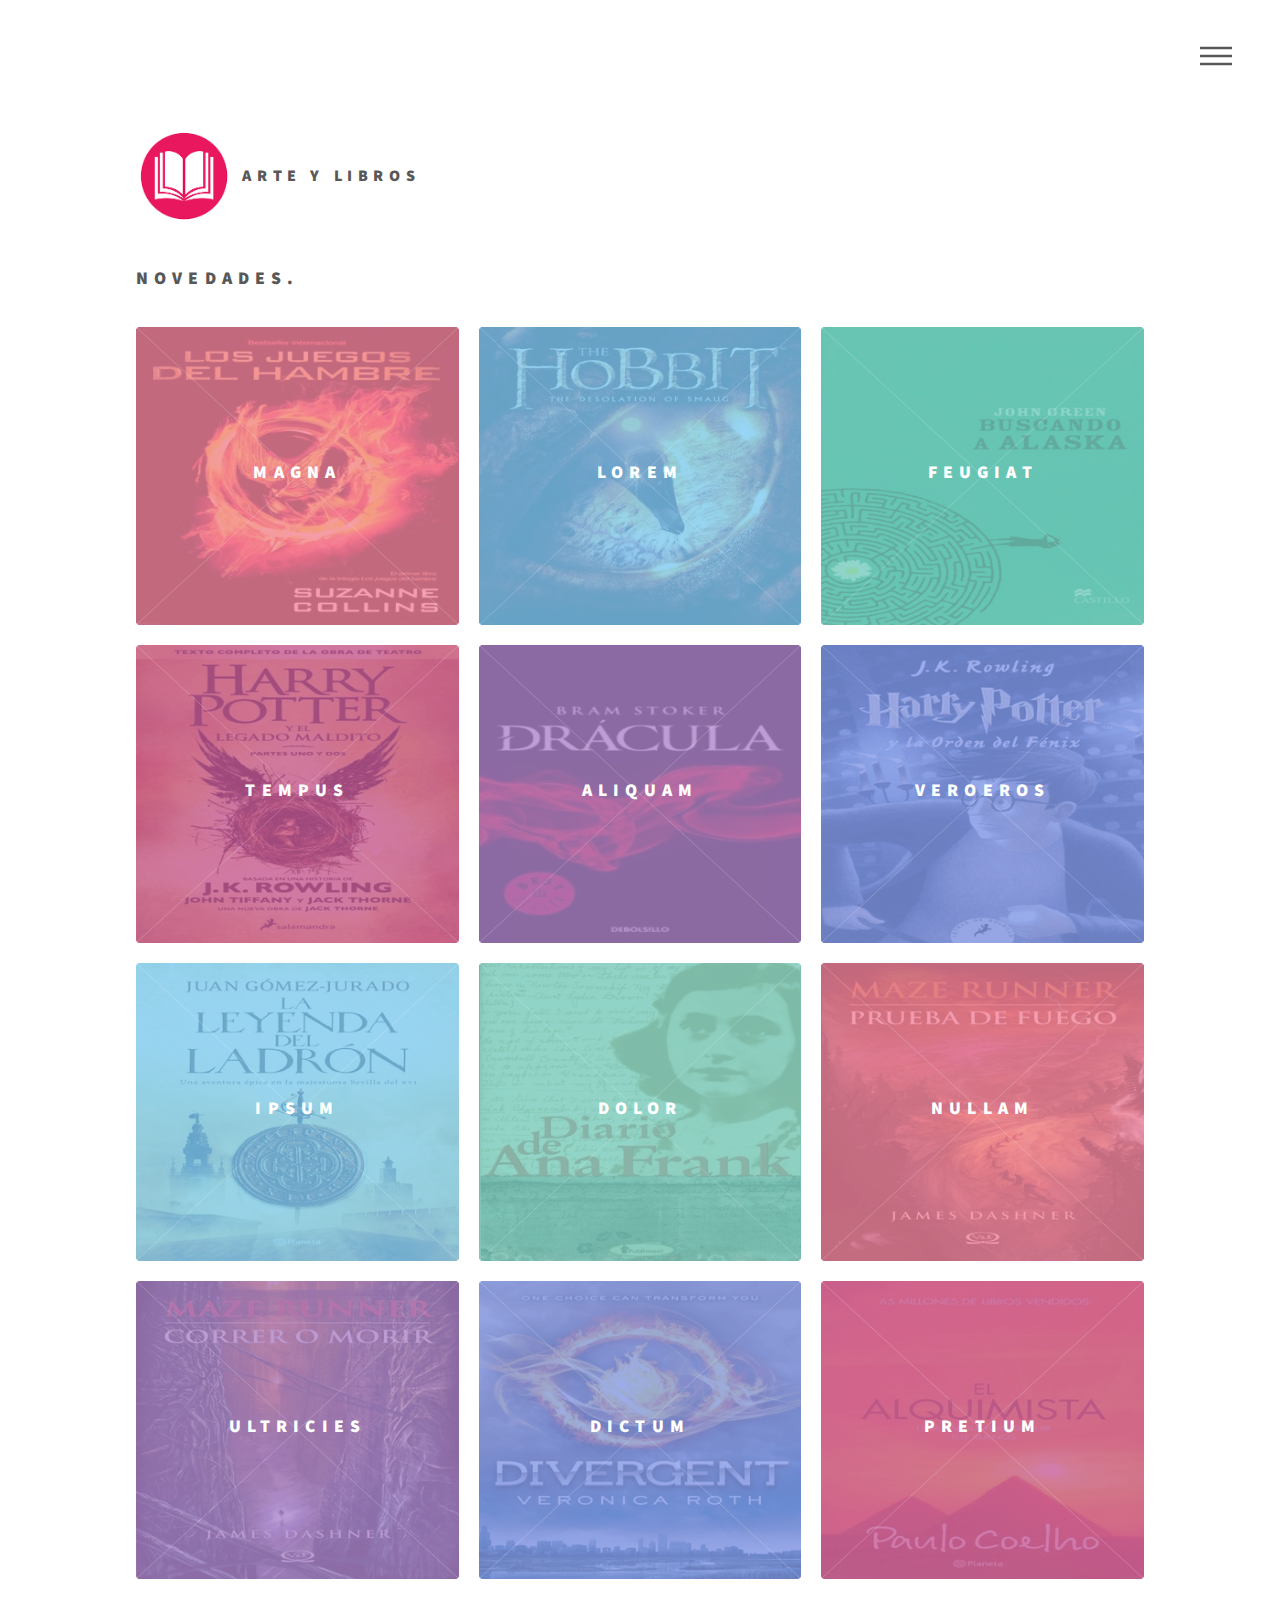
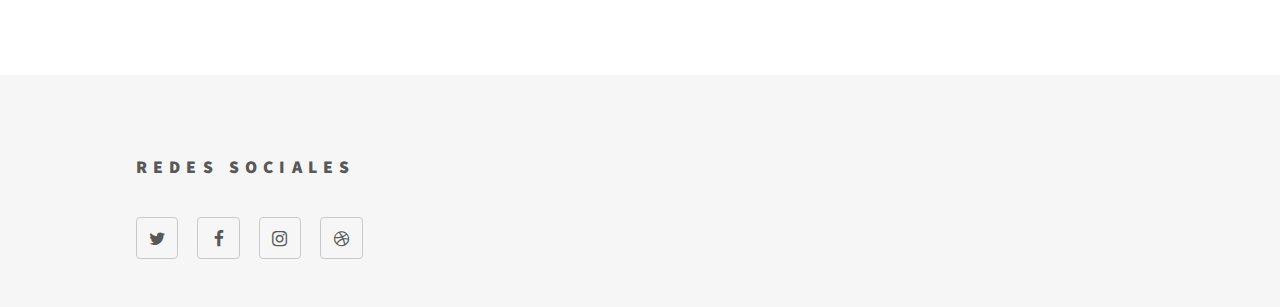
==== commit 4bbad11f: "cambios realizados" ====
--- a/catalogo2.html
+++ b/catalogo2.html
@@ -6,7 +6,7 @@
 -->
 <html>
 	<head>
-		<title>Phantom by HTML5 UP</title>
+		<title> Arte y Libros</title>
 		<meta charset="utf-8" />
 		<meta name="viewport" content="width=device-width, initial-scale=1" />
 		<!--[if lte IE 8]><script src="assets/js/ie/html5shiv.js"></script><![endif]-->
@@ -24,7 +24,7 @@
 
 							<!-- Logo -->
 								<a href="index.html" class="logo">
-									<span class="symbol"><img src="images/logo.svg" alt="" /></span><span class="title">Phantom</span>
+									<span class="symbol"><img src="images/loglib.jpg" alt="" /></span><span class="title">Arte y Libros</span>
 								</a>
 
 							<!-- Nav -->
@@ -53,9 +53,7 @@
 					<div id="main">
 						<div class="inner">
 							<header>
-								<h1>This is Phantom, a free, fully responsive site<br />
-								template designed by <a href="http://html5up.net">HTML5 UP</a>.</h1>
-								<p>Etiam quis viverra lorem, in semper lorem. Sed nisl arcu euismod sit amet nisi euismod sed cursus arcu elementum ipsum arcu vivamus quis venenatis orci lorem ipsum et magna feugiat veroeros aliquam. Lorem ipsum dolor sit amet nullam dolore.</p>
+								<h2>Novedades.</h2>
 							</header>
 							<section class="tiles">
 								<article class="style1">
@@ -198,38 +196,15 @@
 					<footer id="footer">
 						<div class="inner">
 							<section>
-								<h2>Get in touch</h2>
-								<form method="post" action="#">
-									<div class="field half first">
-										<input type="text" name="name" id="name" placeholder="Name" />
-									</div>
-									<div class="field half">
-										<input type="email" name="email" id="email" placeholder="Email" />
-									</div>
-									<div class="field">
-										<textarea name="message" id="message" placeholder="Message"></textarea>
-									</div>
-									<ul class="actions">
-										<li><input type="submit" value="Send" class="special" /></li>
-									</ul>
-								</form>
-							</section>
-							<section>
-								<h2>Follow</h2>
+								<h2>Redes Sociales</h2>
 								<ul class="icons">
 									<li><a href="#" class="icon style2 fa-twitter"><span class="label">Twitter</span></a></li>
 									<li><a href="#" class="icon style2 fa-facebook"><span class="label">Facebook</span></a></li>
 									<li><a href="#" class="icon style2 fa-instagram"><span class="label">Instagram</span></a></li>
 									<li><a href="#" class="icon style2 fa-dribbble"><span class="label">Dribbble</span></a></li>
-									<li><a href="#" class="icon style2 fa-github"><span class="label">GitHub</span></a></li>
-									<li><a href="#" class="icon style2 fa-500px"><span class="label">500px</span></a></li>
-									<li><a href="#" class="icon style2 fa-phone"><span class="label">Phone</span></a></li>
-									<li><a href="#" class="icon style2 fa-envelope-o"><span class="label">Email</span></a></li>
+
 								</ul>
 							</section>
-							<ul class="copyright">
-								<li>&copy; Untitled. All rights reserved</li><li>Design: <a href="http://html5up.net">HTML5 UP</a></li>
-							</ul>
 						</div>
 					</footer>
 
--- a/css/main.css
+++ b/css/main.css
@@ -2879,8 +2879,8 @@
 
 				#header .logo .symbol img {
 					display: block;
-					width: 2em;
-					height: 2em;
+					width: 6em;
+					height: 6em;
 				}
 
 		#header nav {
@@ -3353,4 +3353,4 @@
 				padding: 0 1.25em;
 			}
 
-		}+		}
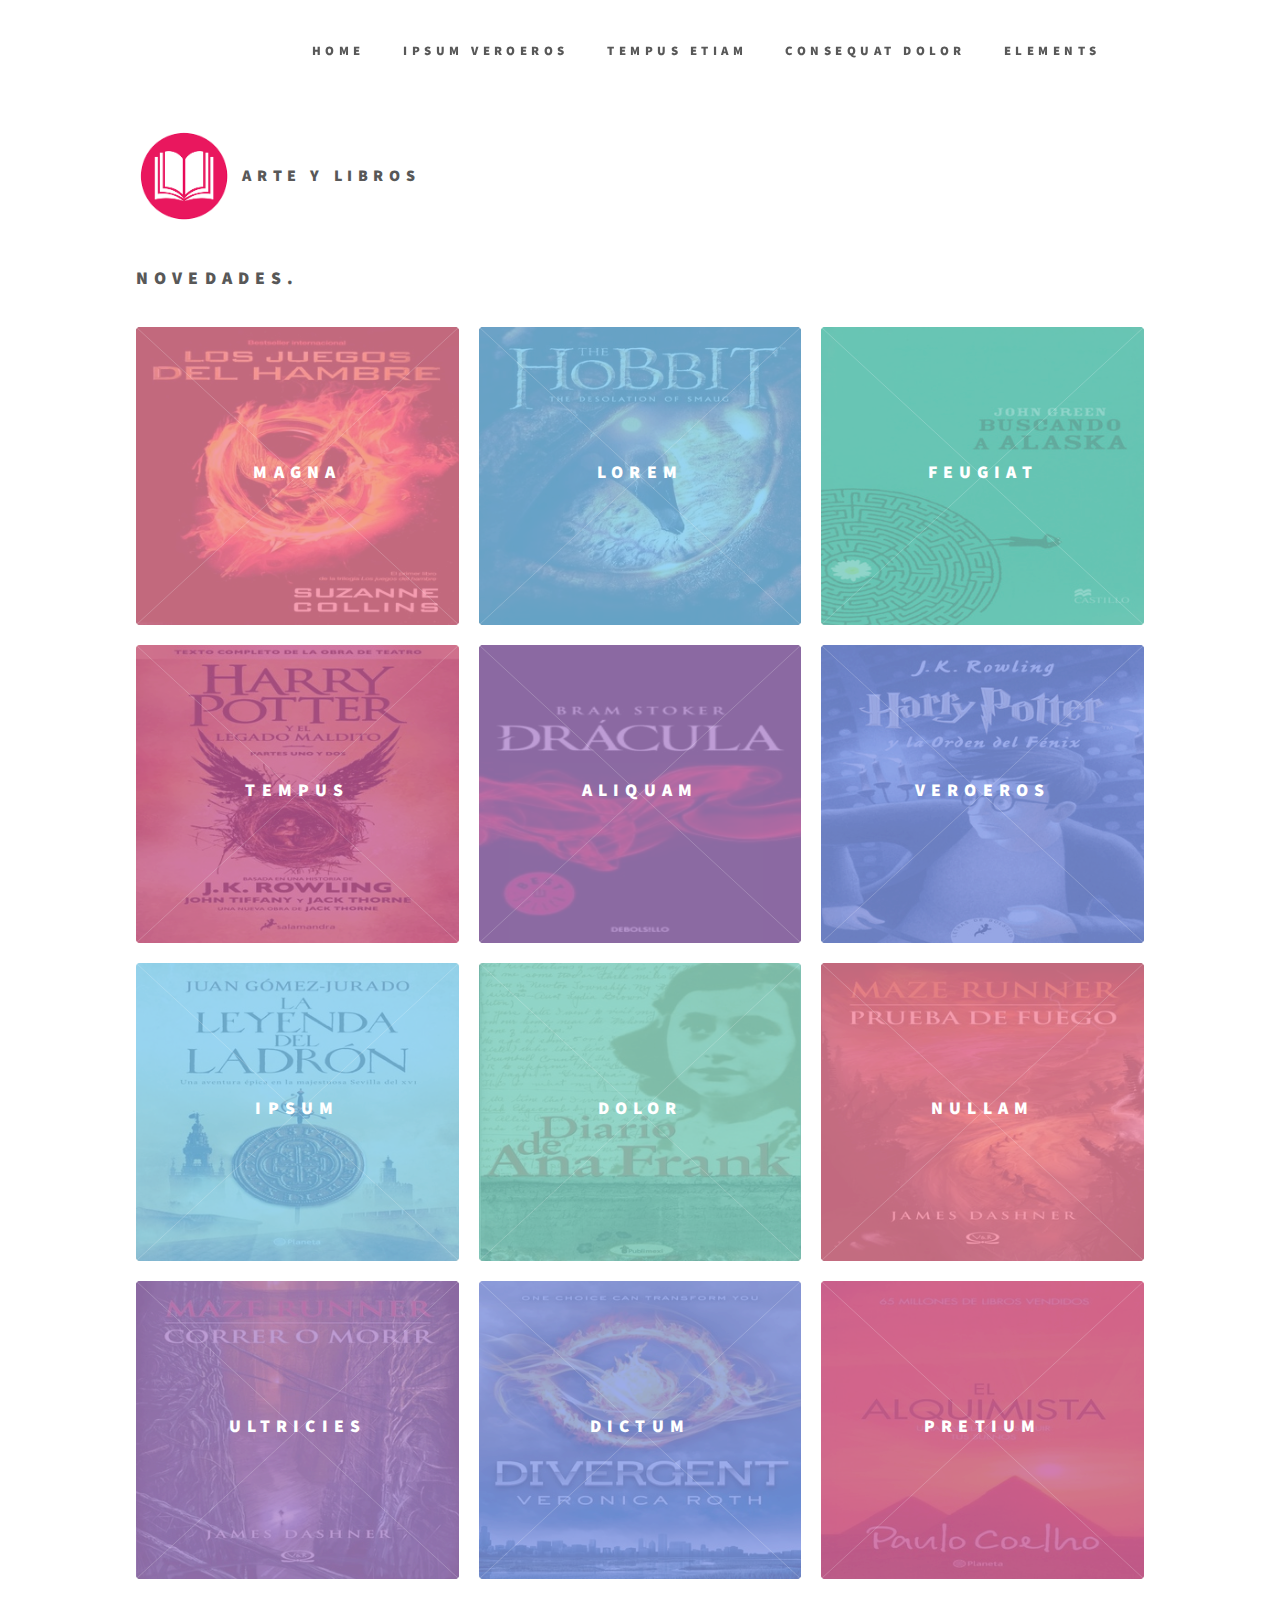
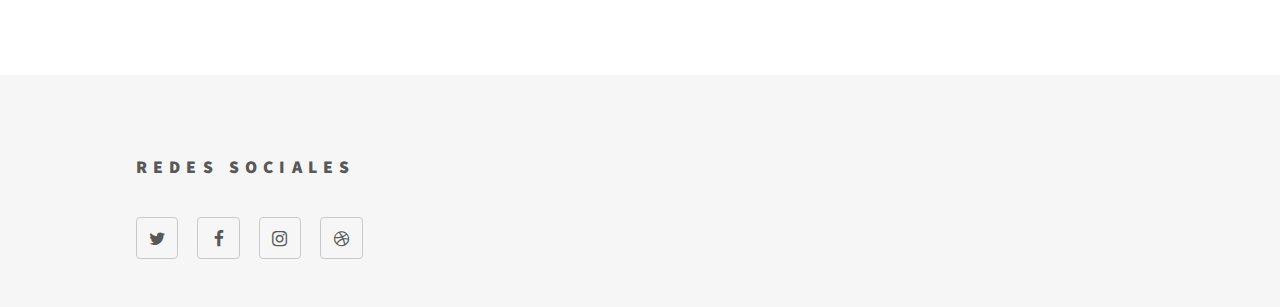
==== commit 4b5bac1a: "contactenos agregado" ====
--- a/catalogo2.html
+++ b/catalogo2.html
@@ -28,26 +28,20 @@
 								</a>
 
 							<!-- Nav -->
-								<nav>
-									<ul>
-										<li><a href="#menu">Menu</a></li>
-									</ul>
-								</nav>
-
+							<nav id="menu1">
+								<ul>
+									<li><a href="index.html">Home</a></li>
+									<li><a href="generic.html">Ipsum veroeros</a></li>
+									<li><a href="generic.html">Tempus etiam</a></li>
+									<li><a href="generic.html">Consequat dolor</a></li>
+									<li><a href="elements.html">Elements</a></li>
+								</ul>
+
+							</nav>
 						</div>
 					</header>
 
-				<!-- Menu -->
-					<nav id="menu">
-						<h2>Menu</h2>
-						<ul>
-							<li><a href="index.html">Home</a></li>
-							<li><a href="generic.html">Ipsum veroeros</a></li>
-							<li><a href="generic.html">Tempus etiam</a></li>
-							<li><a href="generic.html">Consequat dolor</a></li>
-							<li><a href="elements.html">Elements</a></li>
-						</ul>
-					</nav>
+
 
 				<!-- Main -->
 					<div id="main">
--- a/css/main.css
+++ b/css/main.css
@@ -2883,14 +2883,75 @@
 					height: 6em;
 				}
 
-		#header nav {
+		 nav {
 			position: fixed;
-			right: 2em;
+			right: 6em;
 			top: 2em;
 			z-index: 10000;
-		}
-
-			#header nav ul {
+
+		}
+
+		#menu1  ul li a {
+						display: block;
+						position: relative;
+						height: 3em;
+						line-height: 3em;
+						padding: 0 1.5em;
+						background-color: rgba(255, 255, 255, 0.5);
+						border: 0;
+						font-size: 0.8em;
+						font-weight: 900;
+						letter-spacing: 0.35em;
+						text-transform: uppercase;
+					}
+
+					input[type=text]{
+					    width: 100%;
+					    padding: 12px 20px;
+					    margin: 8px 0;
+					    display: inline-block;
+					    border: 1px solid #ccc;
+					    border-radius: 4px;
+					    box-sizing: border-box;
+					}
+
+	  input[type=submit] {
+    width: 100%;
+
+    color: white;
+    padding: 14px 20px;
+    margin: 8px 0;
+    border: none;
+    border-radius: 4px;
+    cursor: pointer;
+}
+
+input[type=submit]:hover {
+
+}
+
+
+#contacto {
+    border-radius: 5px;
+    background-color: #f2f2f2;
+    padding: 20px;
+		height: 800px;
+		width: 400px;
+		margin: 3em;
+
+}
+
+
+		.menu-fixed {
+		position:fixed;
+		z-index:1000;
+		top:0;
+		max-width:1000px;
+		width:100%;
+		box-shadow:0px 4px 3px rgba(0,0,0,.5);
+	}
+
+			#menu1  ul {
 				display: -moz-flex;
 				display: -webkit-flex;
 				display: -ms-flex;
@@ -2902,72 +2963,22 @@
 				list-style: none;
 				margin: 0;
 				padding: 0;
-			}
-
-				#header nav ul li {
+				list-style-type: none;
+				margin: 0;
+				padding: 0;
+				overflow: hidden;
+				margin-right: 4em ;
+
+
+			}
+
+				#menu1  ul li {
 					display: block;
 					padding: 0;
 				}
 
-					#header nav ul li a {
-						display: block;
-						position: relative;
-						height: 3em;
-						line-height: 3em;
-						padding: 0 1.5em;
-						background-color: rgba(255, 255, 255, 0.5);
-						border-radius: 4px;
-						border: 0;
-						font-size: 0.8em;
-						font-weight: 900;
-						letter-spacing: 0.35em;
-						text-transform: uppercase;
-					}
-
-					#header nav ul li a[href="#menu"] {
-						-webkit-tap-highlight-color: transparent;
-						width: 4em;
-						text-indent: 4em;
-						font-size: 1em;
-						overflow: hidden;
-						padding: 0;
-						white-space: nowrap;
-					}
-
-						#header nav ul li a[href="#menu"]:before, #header nav ul li a[href="#menu"]:after {
-							-moz-transition: opacity 0.2s ease;
-							-webkit-transition: opacity 0.2s ease;
-							-ms-transition: opacity 0.2s ease;
-							transition: opacity 0.2s ease;
-							content: '';
-							display: block;
-							position: absolute;
-							top: 0;
-							left: 0;
-							width: 100%;
-							height: 100%;
-							background-position: center;
-							background-repeat: no-repeat;
-							background-size: 2em 2em;
-						}
-
-						#header nav ul li a[href="#menu"]:before {
-							background-image: url("data:image/svg+xml;charset=utf8,%3Csvg xmlns='http://www.w3.org/2000/svg' width='100' height='100' viewBox='0 0 100 100' preserveAspectRatio='none'%3E%3Cstyle%3Eline %7B stroke-width: 8px%3B stroke: %23f2849e%3B %7D%3C/style%3E%3Cline x1='0' y1='25' x2='100' y2='25' /%3E%3Cline x1='0' y1='50' x2='100' y2='50' /%3E%3Cline x1='0' y1='75' x2='100' y2='75' /%3E%3C/svg%3E");
-							opacity: 0;
-						}
-
-						#header nav ul li a[href="#menu"]:after {
-							background-image: url("data:image/svg+xml;charset=utf8,%3Csvg xmlns='http://www.w3.org/2000/svg' width='100' height='100' viewBox='0 0 100 100' preserveAspectRatio='none'%3E%3Cstyle%3Eline %7B stroke-width: 8px%3B stroke: %23585858%3B %7D%3C/style%3E%3Cline x1='0' y1='25' x2='100' y2='25' /%3E%3Cline x1='0' y1='50' x2='100' y2='50' /%3E%3Cline x1='0' y1='75' x2='100' y2='75' /%3E%3C/svg%3E");
-							opacity: 1;
-						}
-
-						#header nav ul li a[href="#menu"]:hover:before {
-							opacity: 1;
-						}
-
-						#header nav ul li a[href="#menu"]:hover:after {
-							opacity: 0;
-						}
+
+
 
 		@media screen and (max-width: 736px) {
 
@@ -2987,6 +2998,26 @@
 		}
 
 /* Menu */
+
+
+
+
+#menu1 ul li {
+    float: left;
+}
+
+#menu ul li a {
+    display: block;
+    color: white;
+    text-align: center;
+    padding: 14px 16px;
+    text-decoration: none;
+}
+
+
+
+
+
 
 	#wrapper {
 		-moz-transition: opacity 0.45s ease;
